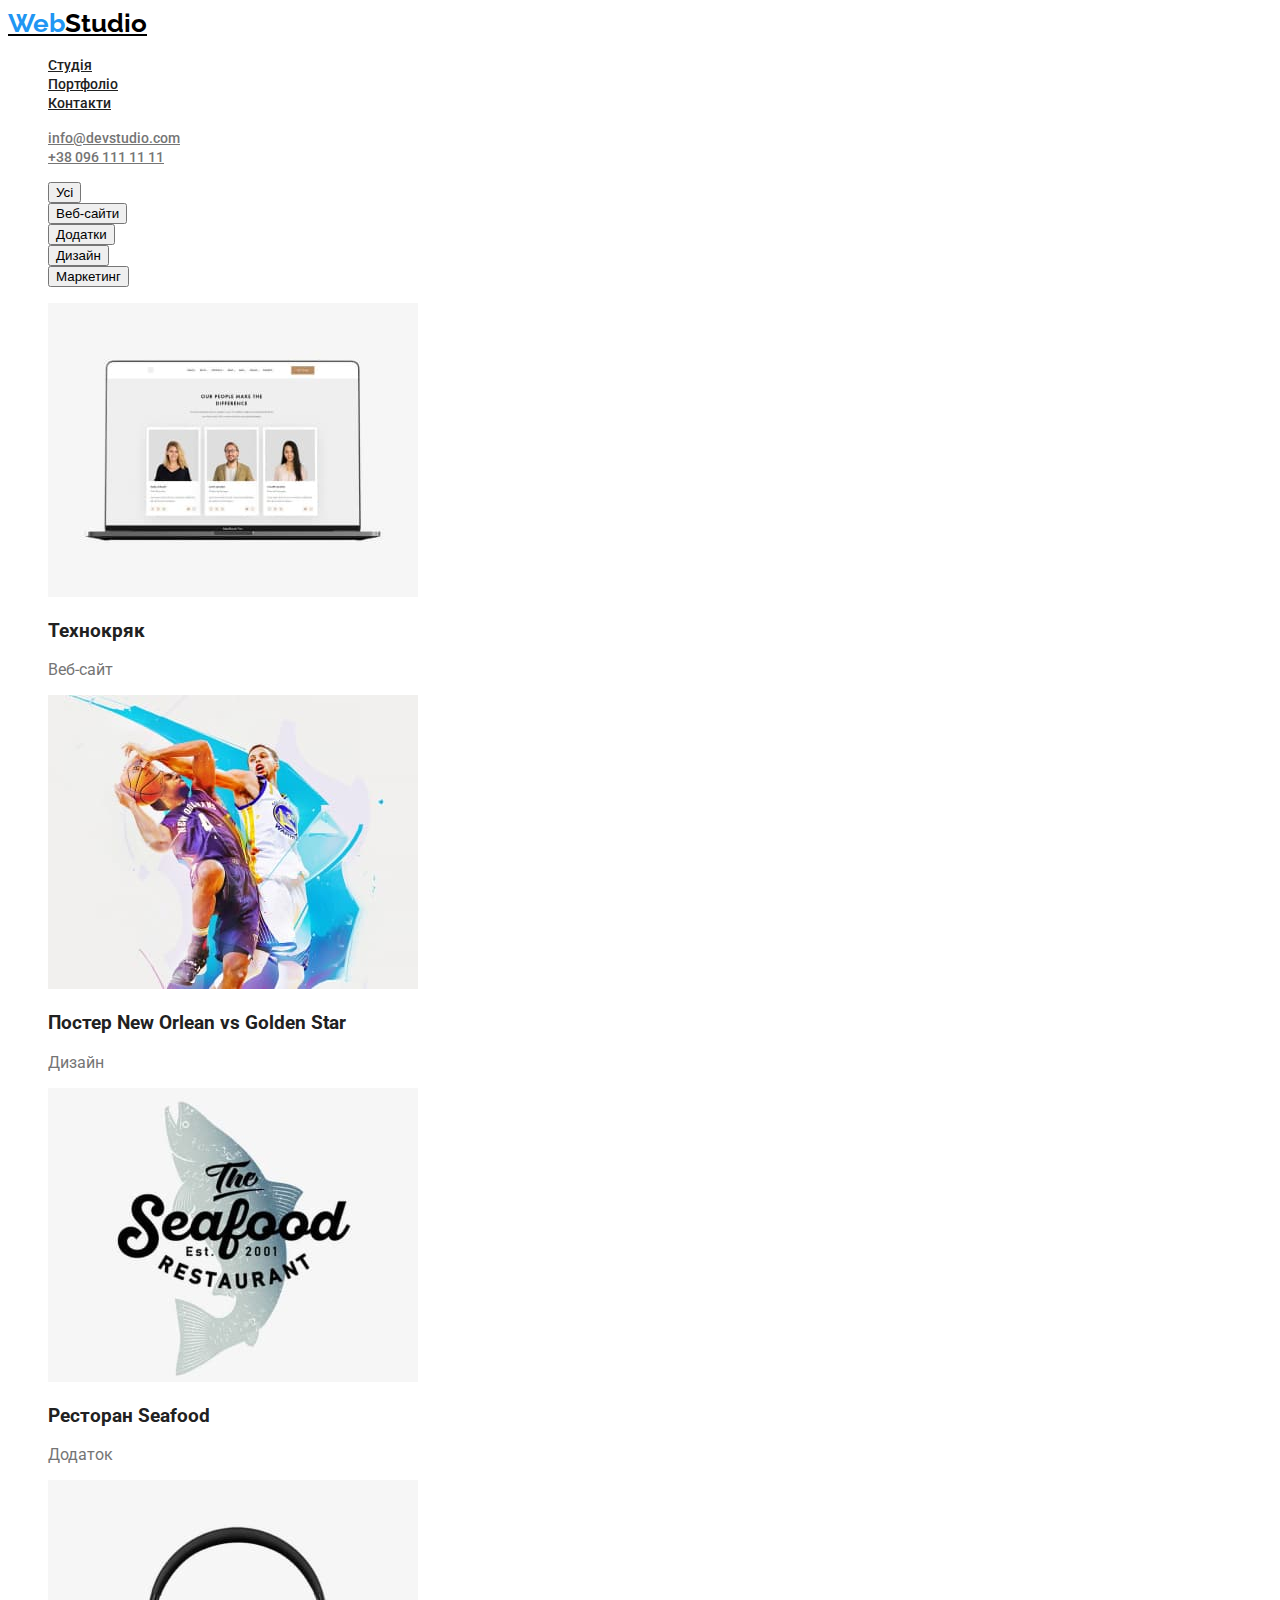
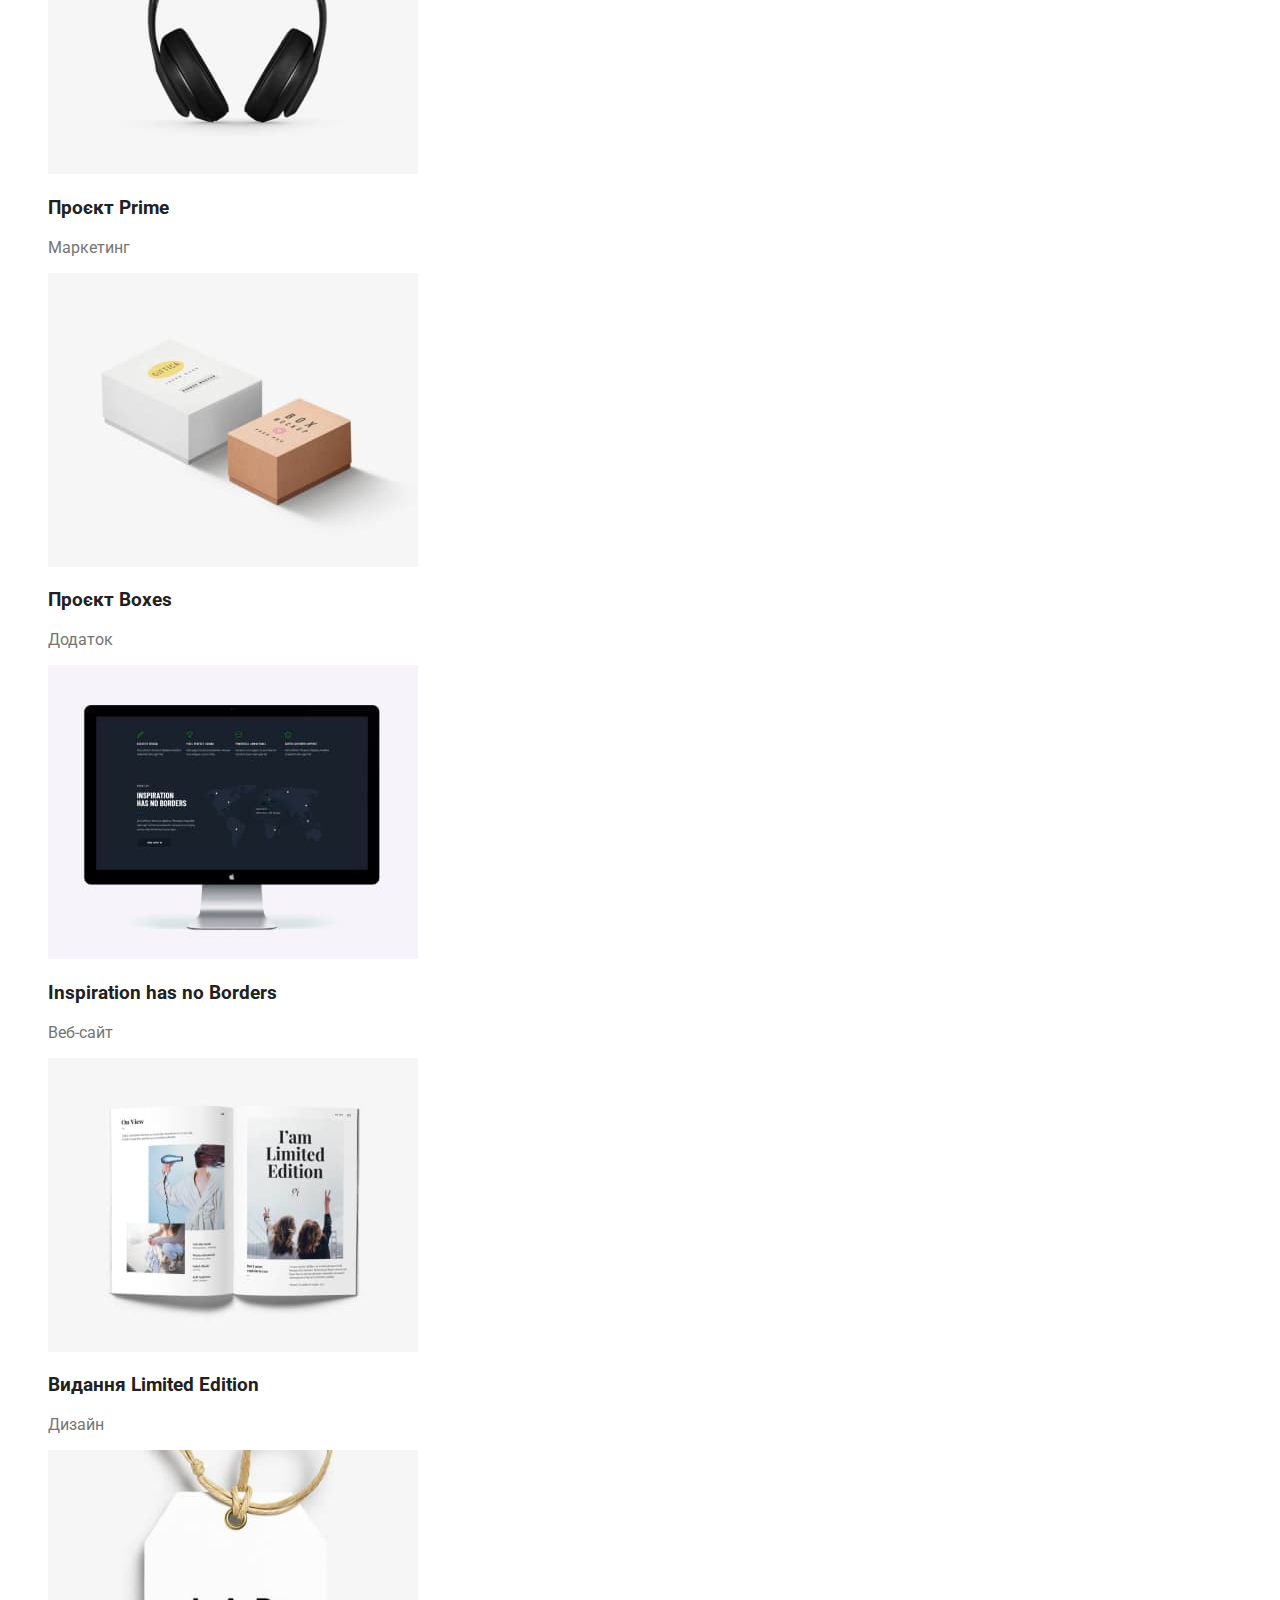
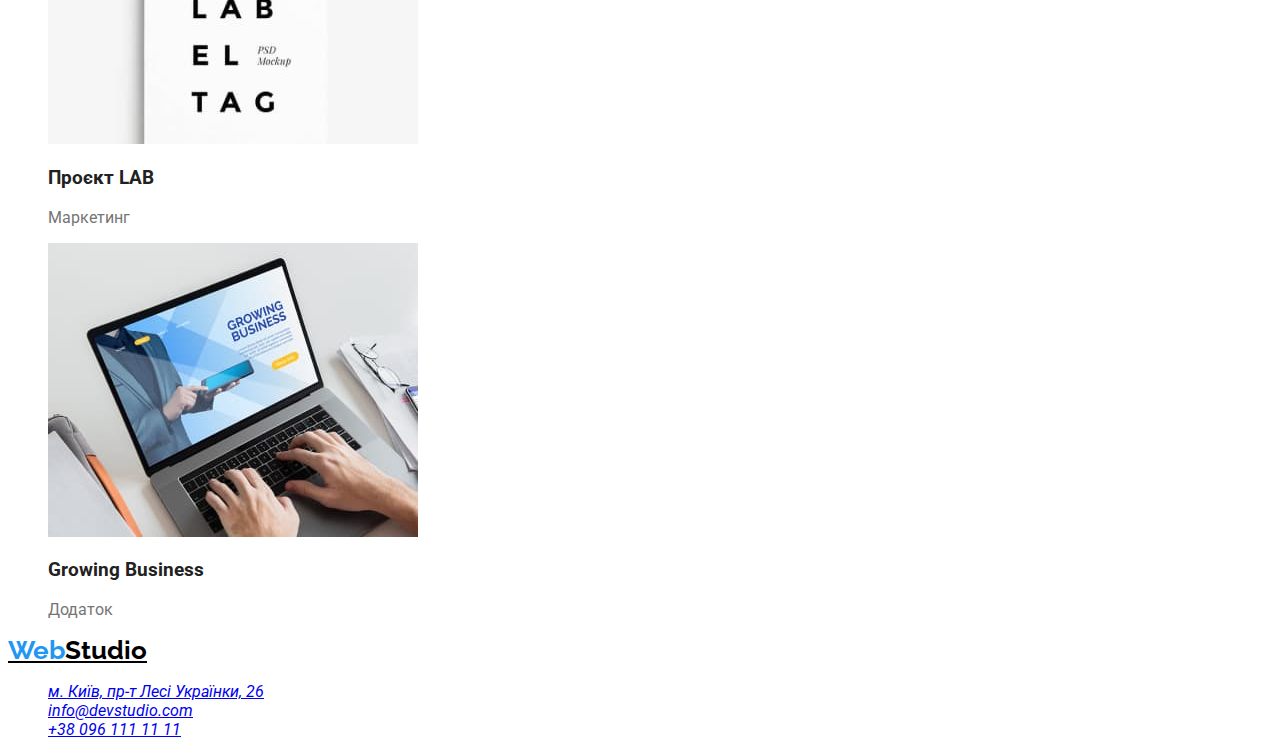
==== portfolio.html @ 48531bb1 "work" ====
<!DOCTYPE html>
<html lang="uk">
<head>
    <meta charset="UTF-8">
    <meta http-equiv="X-UA-Compatible" content="IE=edge">
    <meta name="viewport" content="width=device-width, initial-scale=1.0">
    <title>Портфоліо</title>

    <link rel="preconnect" href="https://fonts.googleapis.com">
    <link rel="preconnect" href="https://fonts.gstatic.com" crossorigin>
    <link href="https://fonts.googleapis.com/css2?family=Raleway:wght@700&family=Roboto:wght@400;500;700;900&display=swap" rel="stylesheet">

    <link rel="stylesheet" href="./css/styles.css">
</head>
<body class="page">
    <header class="page-header">
        <nav>
            <a href="" class="logo"><span>Web</span>Studio</a>
            <ul class="site-nav">
                <li><a href="./index.html" class="link">Студія</a></li>
                <li><a href="./portfolio.html" class="link">Портфоліо</a></li>
                <li><a href="" class="link">Контакти</a></li>
            </ul>
        </nav>
        <ul class="contacts">
            <li><a href="mailto:info@devstudio.com" class="link">info@devstudio.com</a></li>
            <li><a href="tel:+380961111111" class="link">+38 096 111 11 11</a></li>
        </ul>
    </header>
    <main>
        <section>
            <ul>
                <li><button type="button">Усі</button></li>
                <li><button type="button">Веб-сайти</button></li>
                <li><button type="button">Додатки</button></li>
                <li><button type="button">Дизайн</button></li>
                <li><button type="button">Маркетинг</button></li>
            </ul>

            <ul>
                <li>
                    <img src="./images/img8.jpg" 
                    alt="ноутбук"
                    width="370"
                    height="294">
                    <h3>Технокряк</h3>
                    <p>Веб-сайт</p>
                </li>
                <li>
                    <img src="./images/img9.jpg" 
                    alt="гра в баскетбол"
                    width="370"
                    height="294">
                    <h3>Постер New Orlean vs Golden Star</h3>
                    <p>Дизайн</p>
                </li>
                <li>
                    <img src="./images/img10.jpg" 
                    lt="логотип ресторану - риба"
                    width="370"
                    height="294">
                    <h3>Ресторан Seafood</h3>
                    <p>Додаток</p>
                </li>
                <li>
                    <img src="./images/img11.jpg" 
                    alt="навушники"
                    width="370"
                    height="294">
                    <h3>Проєкт Prime</h3>
                    <p>Маркетинг</p>
                </li>
                <li>
                    <img src="./images/img12.jpg" 
                    alt="дві коробки"
                    width="370"
                    height="294">
                    <h3>Проєкт Boxes</h3>
                    <p>Додаток</p>
                </li>
                <li>
                    <img src="./images/img13.jpg" 
                    alt="монітор"
                    width="370"
                    height="294">
                    <h3>Inspiration has no Borders</h3>
                    <p>Веб-сайт</p>
                </li>
                <li>
                    <img src="./images/img14.jpg" 
                    alt="журнал"
                    width="370"
                    height="294">
                    <h3>Видання Limited Edition</h3>
                    <p>Дизайн</p>
                </li>
                <li>
                    <img src="./images/img15.jpg" 
                    alt="бірка"
                    width="370"
                    height="294">
                    <h3>Проєкт LAB</h3>
                    <p>Маркетинг</p>
                </li>
                <li>
                    <img src="./images/img16.jpg" 
                    alt="руки на клавіатурі ноутбука"
                    width="370"
                    height="294">
                    <h3>Growing Business</h3>
                    <p>Додаток</p>
                </li>
            </ul>
           
        </section>

    </main>

    <footer>
        <a href="./index.html" class="logo"><span>Web</span>Studio</a>
        <address>
            <ul>
                <li><a href="https://goo.gl/maps/CPtrU1FHBa2aNyZL9" target="_blank" rel="noopener noreferrer nofollow">м. Київ, пр-т Лесі Українки, 26</a></li>
                <li><a href="mailto:info@devstudio.com">info@devstudio.com</a></li>
                <li><a href="tel:+380961111111">+38 096 111 11 11</a></li>
            </ul>
        </address>
    </footer>
    
</body>
</html>
---- css/styles.css ----
.page {
    background-color: #FFFFFF;
    color: #757575;
    font-family: 'Roboto';
    font-style: normal;
    font-weight: 400;
    

}

.page-header {
    

}

.logo {
    color: #000000;
    font-family: 'Raleway';
    font-style: normal;
    font-size: 26px;
    font-weight: 700;
    line-height: 31px;
    
}

span {
    color: #2196F3;
}

ul {
    list-style: none;
}

.site-nav .link {
    color: #212121;
    font-size: 14px;
    font-weight: 500;
    line-height: 16px;
}

.site-nav .link:hover, 
.site-nav .link:focus {
    color: #2196F3;
}

.contacts .link {
    color: #757575;
    font-size: 14px;
    font-weight: 500;
    line-height: 16px;
}

.contacts .link:hover,
.contacts .link:focus {
    color: #2196F3;
}

.hero {
    background: #2F303A;
}

.hero-title {
    color: #FFFFFF;
    font-weight: 900;
    font-size: 44px;
    line-height: 60px;
    text-transform: uppercase;
}

.hero-button {
    background: #2196F3;
    color: #FFFFFF;
    font-weight: 700;
    font-size: 16px;
    line-height: 30px;
    cursor: pointer;
}

h2, h3 {
    color: #212121;
}
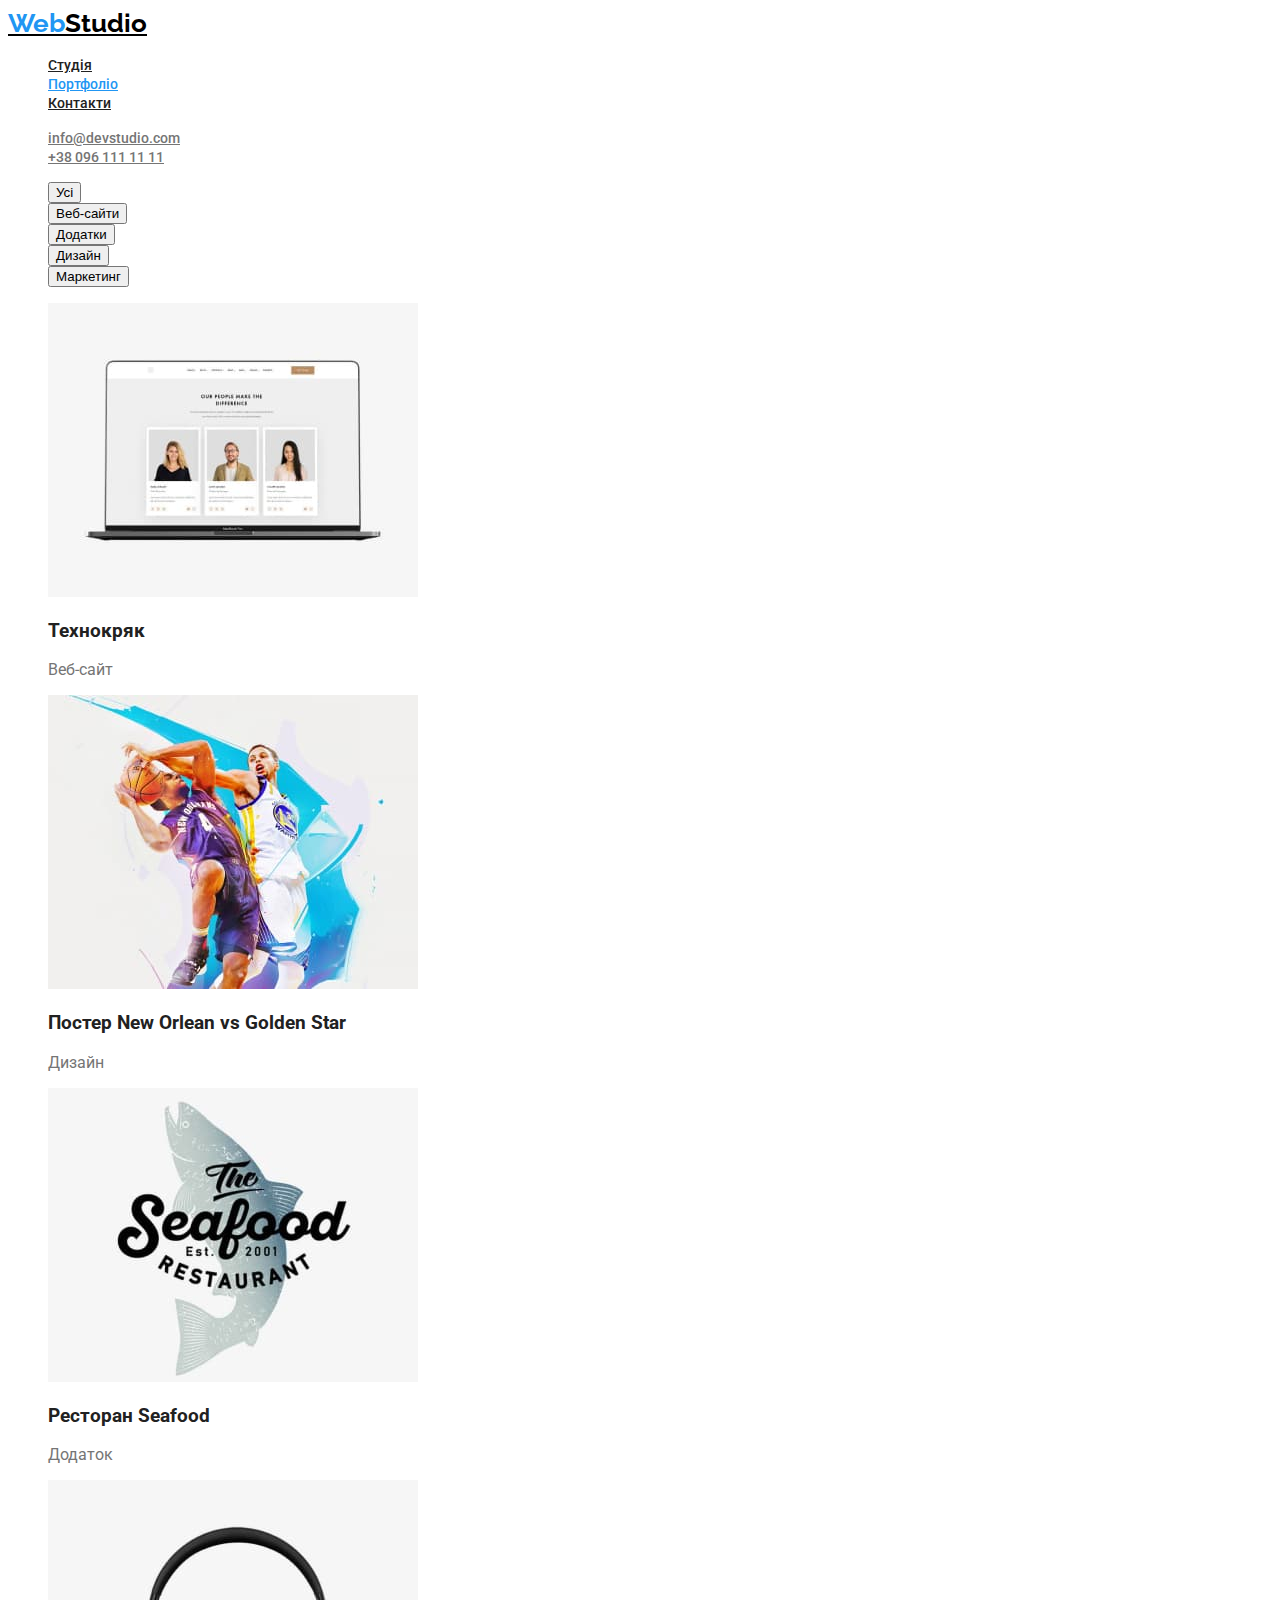
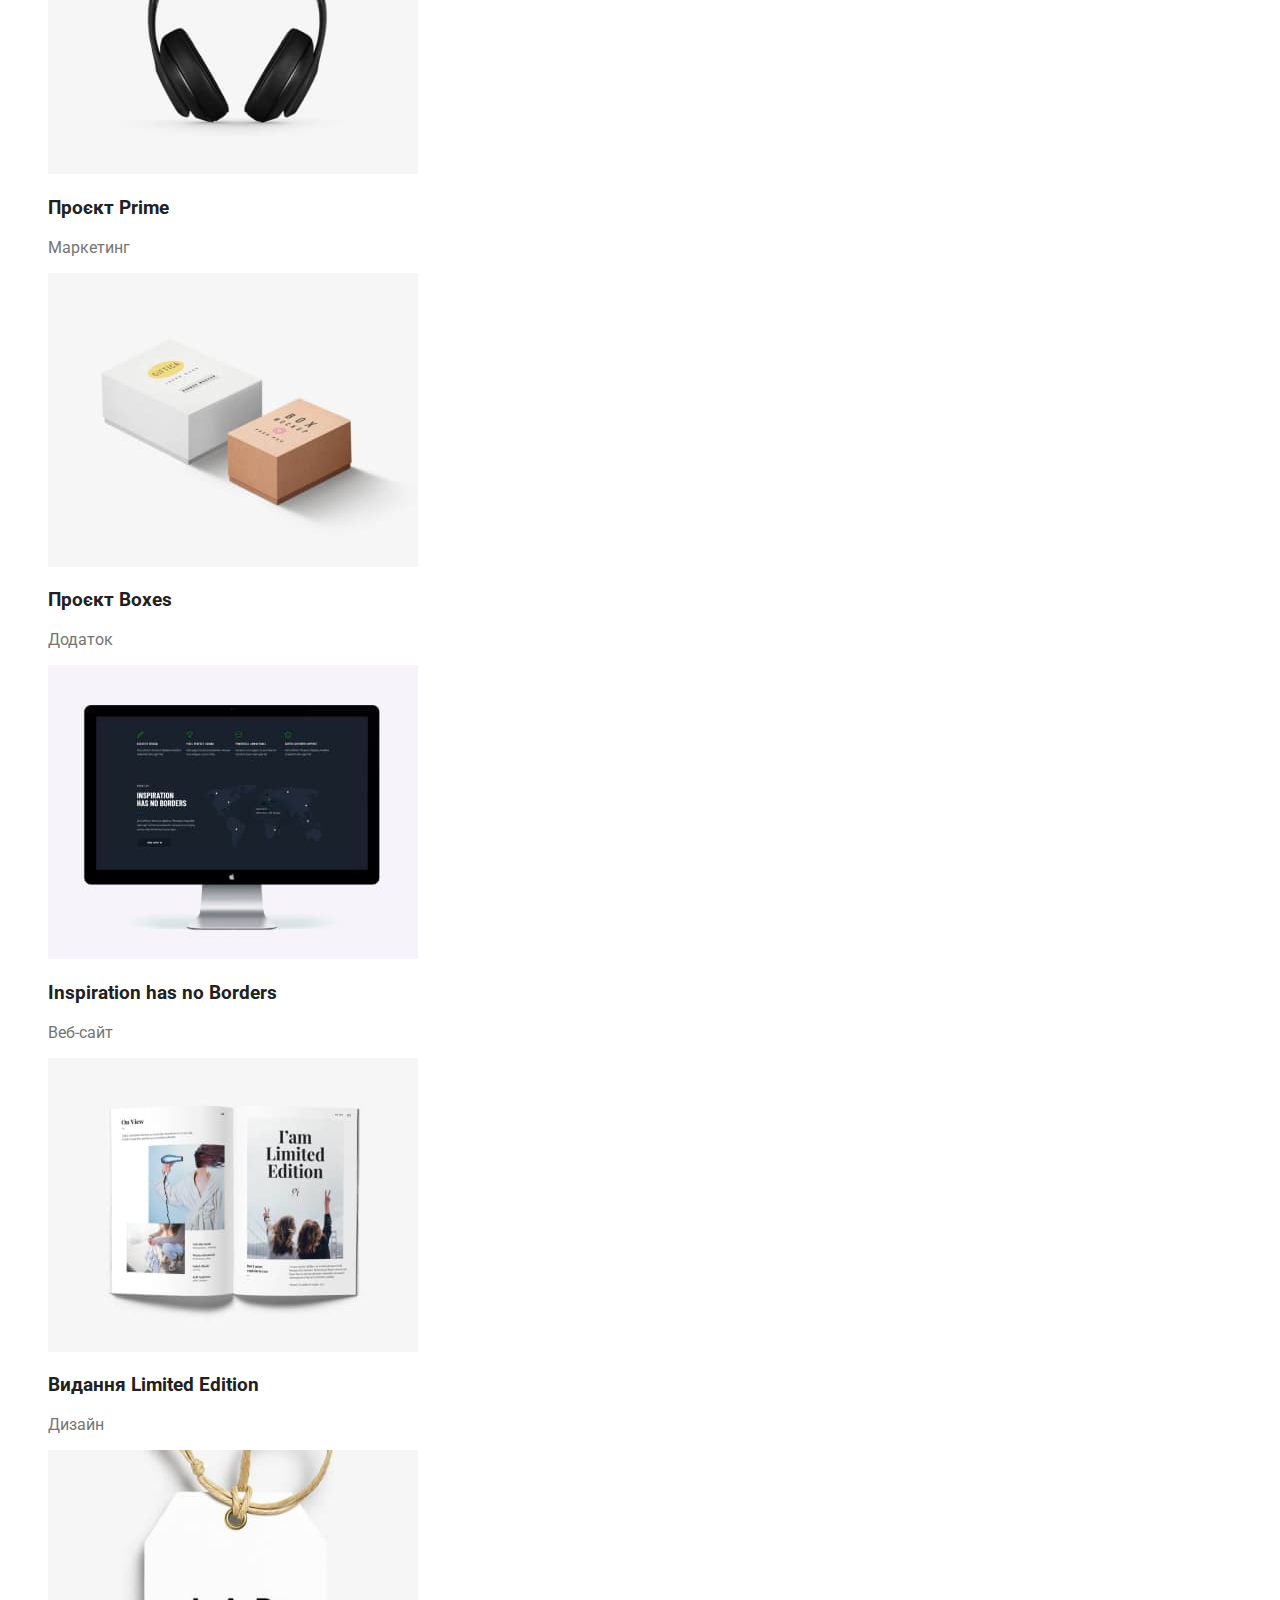
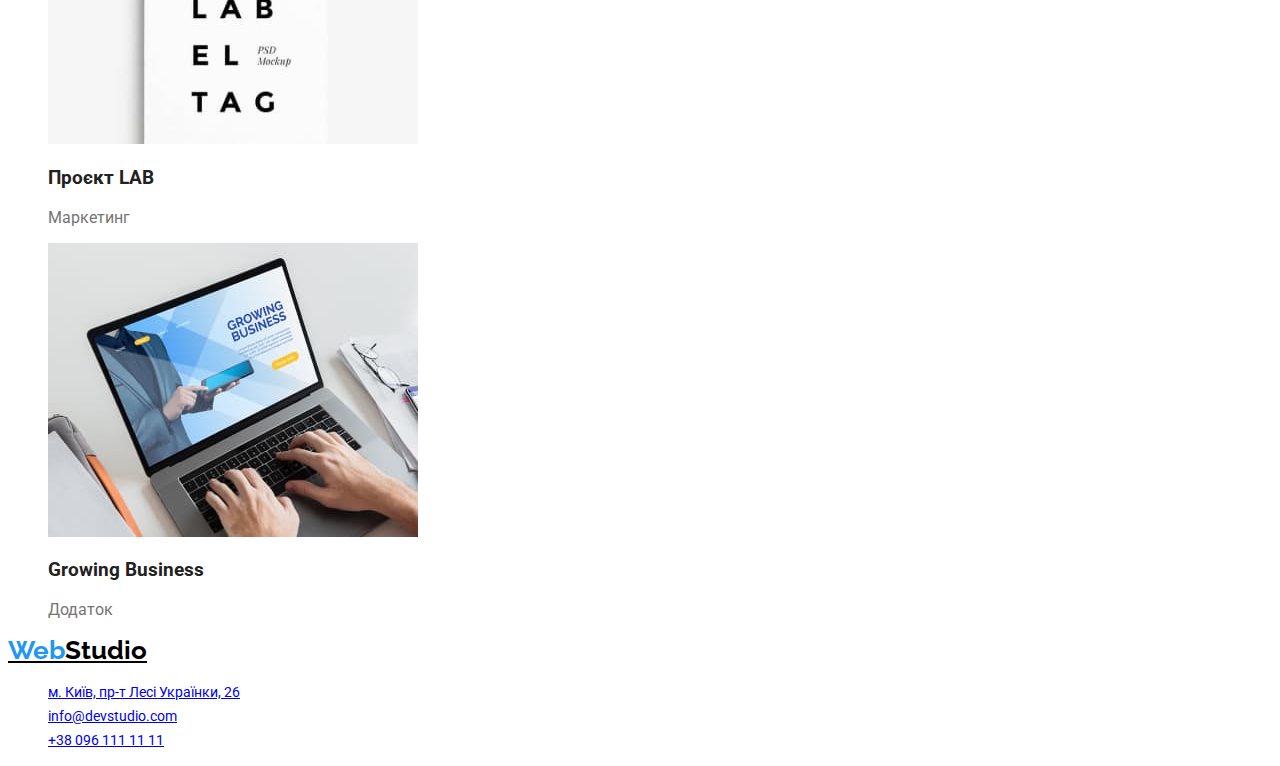
==== commit 34bfcbeb: "work" ====
--- a/portfolio.html
+++ b/portfolio.html
@@ -18,7 +18,7 @@
             <a href="" class="logo"><span>Web</span>Studio</a>
             <ul class="site-nav">
                 <li><a href="./index.html" class="link">Студія</a></li>
-                <li><a href="./portfolio.html" class="link">Портфоліо</a></li>
+                <li><a href="./portfolio.html" class="link currrent">Портфоліо</a></li>
                 <li><a href="" class="link">Контакти</a></li>
             </ul>
         </nav>
--- a/css/styles.css
+++ b/css/styles.css
@@ -1,10 +1,10 @@
-.page {
+body {
     background-color: #FFFFFF;
     color: #757575;
     font-family: 'Roboto';
     font-style: normal;
     font-weight: 400;
-    
+
 
 }
 
@@ -43,6 +43,10 @@
     color: #2196F3;
 }
 
+.site-nav .link.currrent {
+    color: #2196F3;
+}
+
 .contacts .link {
     color: #757575;
     font-size: 14px;
@@ -76,7 +80,22 @@
     cursor: pointer;
 }
 
-h2, h3 {
+h2 {
     color: #212121;
+    font-weight: 700;
+    font-size: 36px;
+    line-height: 42px;
+
 }
 
+h3 {
+    color: #212121;   
+}
+address {
+    font-family: 'Roboto';
+    font-style: normal;
+    font-weight: 400;
+    font-size: 14px;
+    line-height: 24px;
+}
+
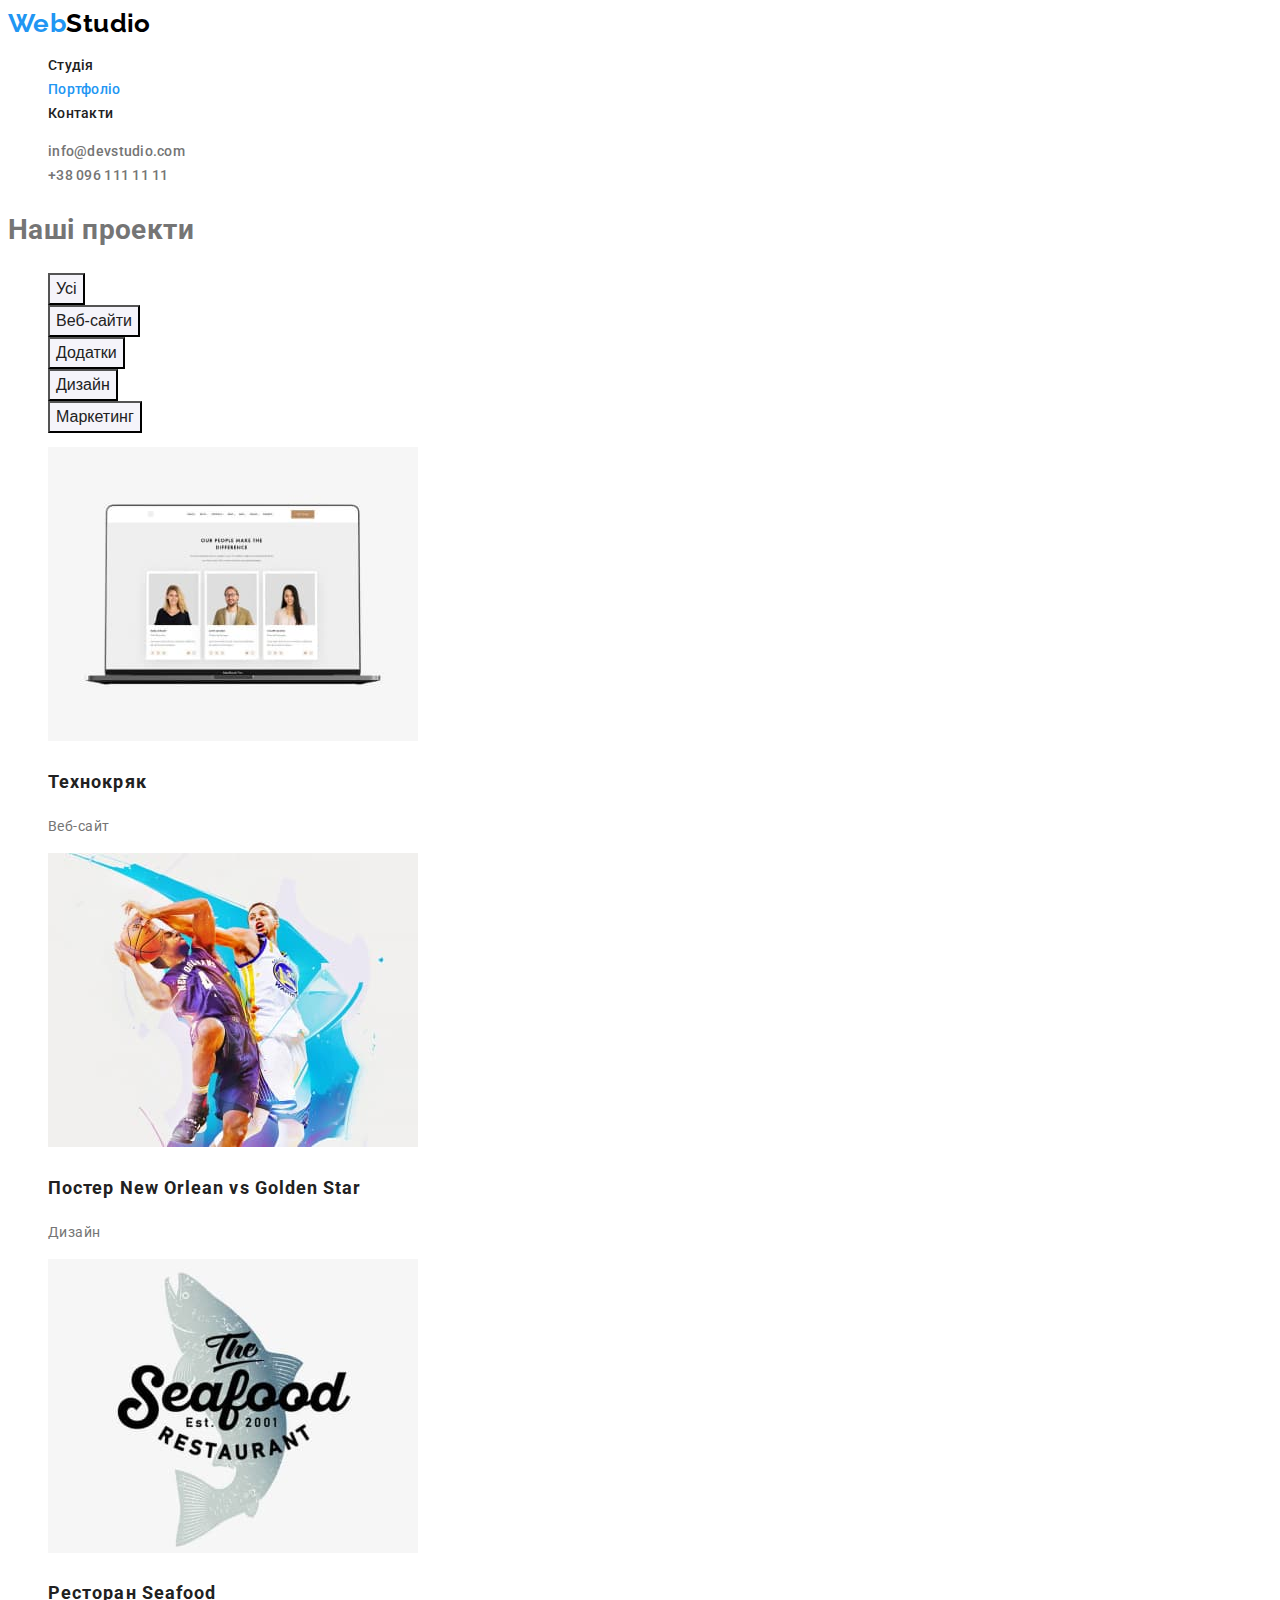
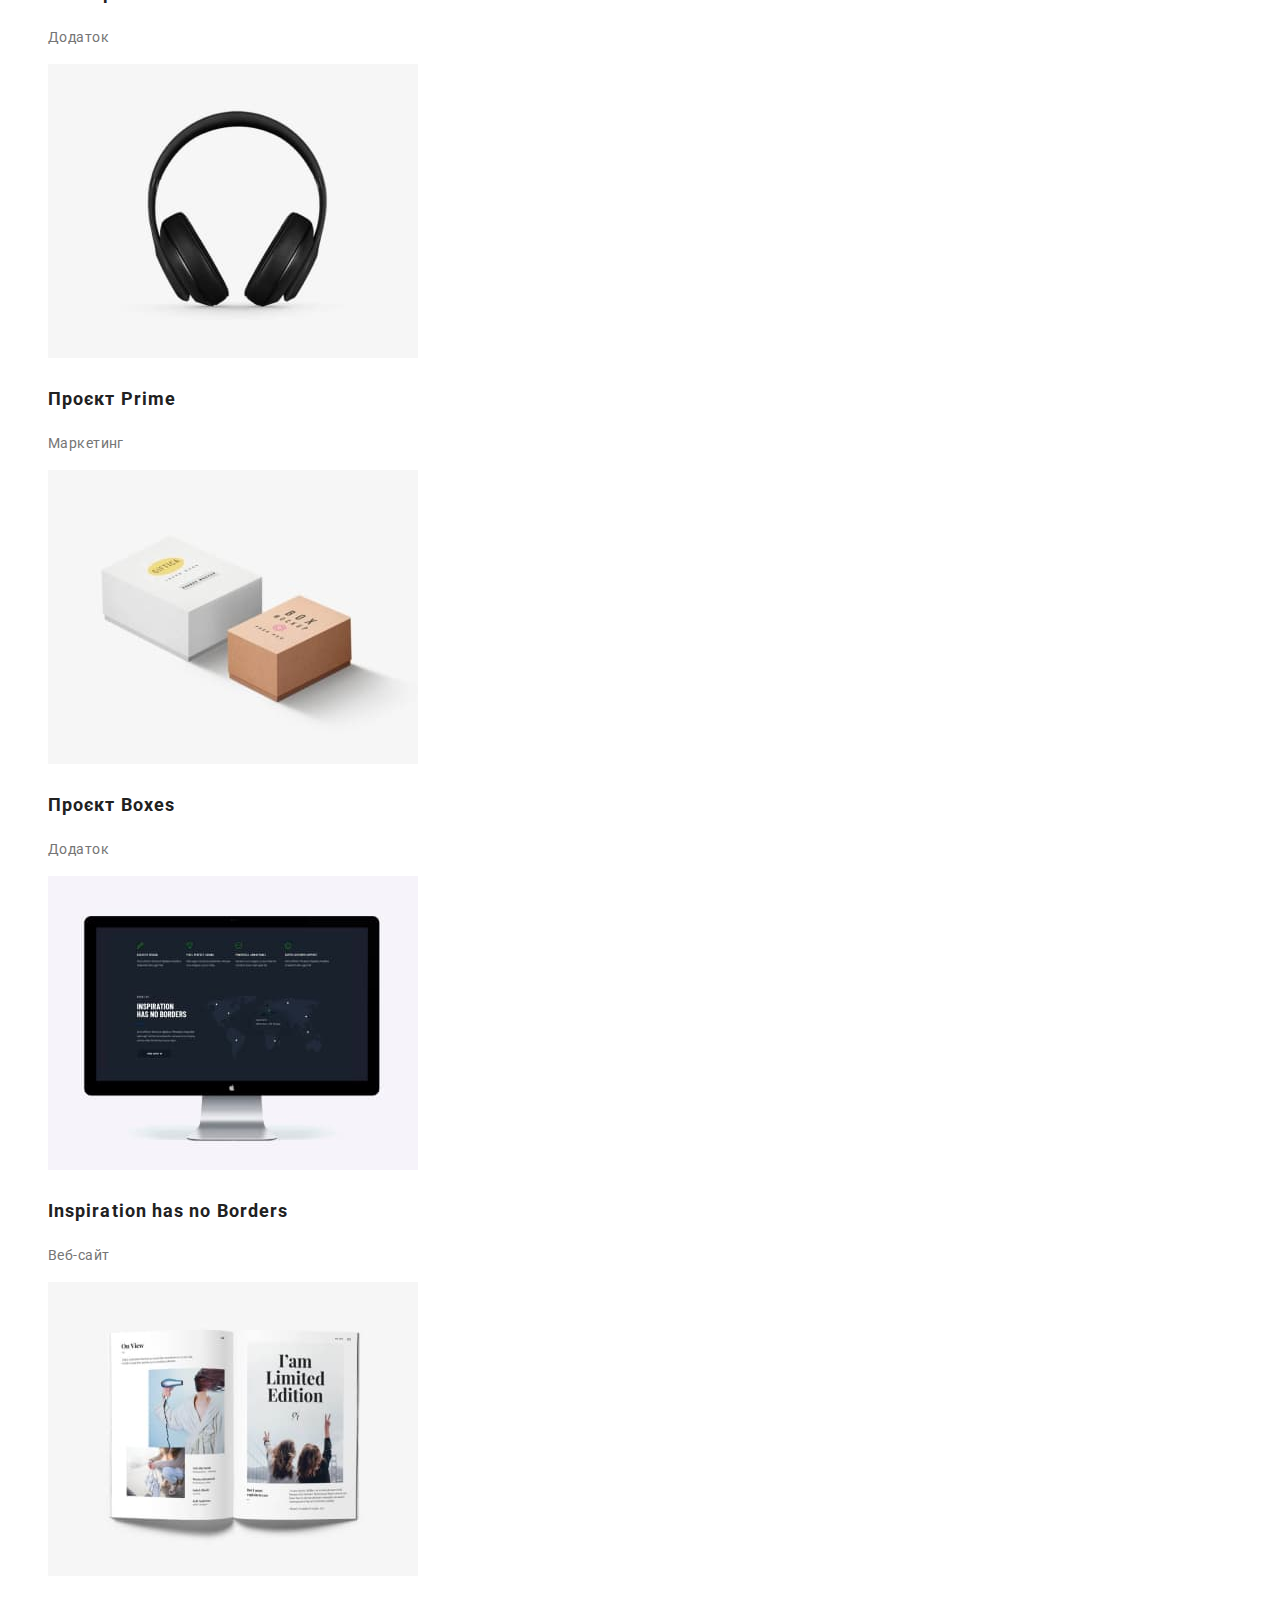
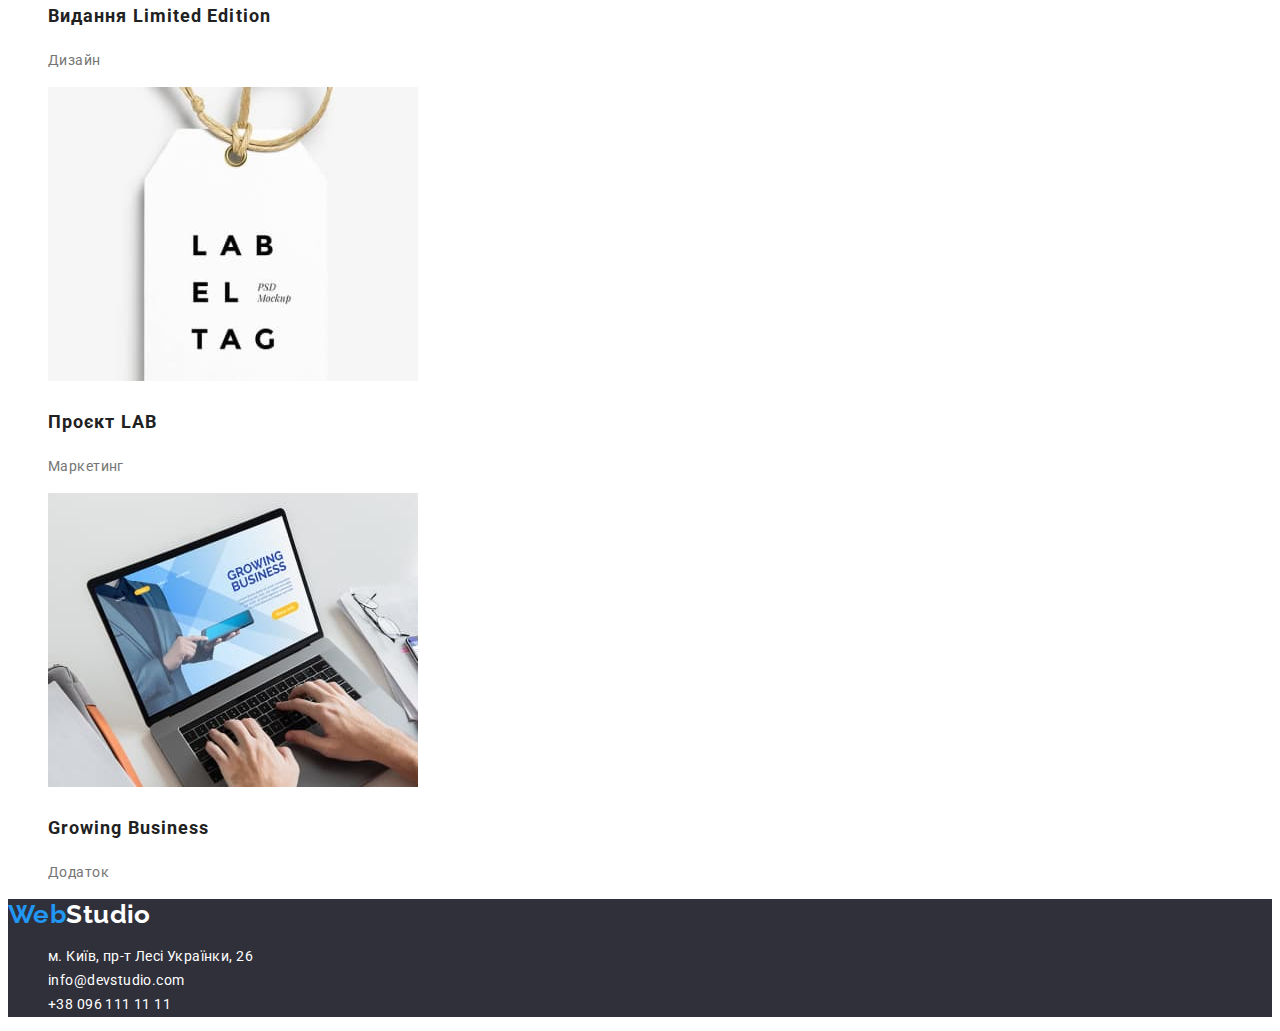
==== commit 3d5685a6: "new work" ====
--- a/portfolio.html
+++ b/portfolio.html
@@ -15,35 +15,37 @@
 <body class="page">
     <header class="page-header">
         <nav>
-            <a href="" class="logo"><span>Web</span>Studio</a>
-            <ul class="site-nav">
+            <a href="" class="logo"><span class="article">Web</span>Studio</a>
+            <ul class="site-nav list">
                 <li><a href="./index.html" class="link">Студія</a></li>
                 <li><a href="./portfolio.html" class="link currrent">Портфоліо</a></li>
                 <li><a href="" class="link">Контакти</a></li>
             </ul>
         </nav>
-        <ul class="contacts">
+        <ul class="contacts list">
             <li><a href="mailto:info@devstudio.com" class="link">info@devstudio.com</a></li>
             <li><a href="tel:+380961111111" class="link">+38 096 111 11 11</a></li>
         </ul>
     </header>
     <main>
         <section>
-            <ul>
-                <li><button type="button">Усі</button></li>
-                <li><button type="button">Веб-сайти</button></li>
-                <li><button type="button">Додатки</button></li>
-                <li><button type="button">Дизайн</button></li>
-                <li><button type="button">Маркетинг</button></li>
+            <!-- Тимчасовезначення тегу h1 -->
+            <h1 contenteditable="project-title">Наші проекти</h1>
+            <ul class="project-items list">
+                <li><button type="button" class="project-button">Усі</button></li>
+                <li><button type="button" class="project-button">Веб-сайти</button></li>
+                <li><button type="button" class="project-button">Додатки</button></li>
+                <li><button type="button" class="project-button">Дизайн</button></li>
+                <li><button type="button" class="project-button">Маркетинг</button></li>
             </ul>
 
-            <ul>
+            <ul class="project-items list">
                 <li>
                     <img src="./images/img8.jpg" 
                     alt="ноутбук"
                     width="370"
                     height="294">
-                    <h3>Технокряк</h3>
+                    <h2 class="project-subtitle">Технокряк</h2>
                     <p>Веб-сайт</p>
                 </li>
                 <li>
@@ -51,7 +53,7 @@
                     alt="гра в баскетбол"
                     width="370"
                     height="294">
-                    <h3>Постер New Orlean vs Golden Star</h3>
+                    <h2 class="project-subtitle">Постер New Orlean vs Golden Star</h2>
                     <p>Дизайн</p>
                 </li>
                 <li>
@@ -59,7 +61,7 @@
                     lt="логотип ресторану - риба"
                     width="370"
                     height="294">
-                    <h3>Ресторан Seafood</h3>
+                    <h2 class="project-subtitle">Ресторан Seafood</h2>
                     <p>Додаток</p>
                 </li>
                 <li>
@@ -67,7 +69,7 @@
                     alt="навушники"
                     width="370"
                     height="294">
-                    <h3>Проєкт Prime</h3>
+                    <h2 class="project-subtitle">Проєкт Prime</h2>
                     <p>Маркетинг</p>
                 </li>
                 <li>
@@ -75,7 +77,7 @@
                     alt="дві коробки"
                     width="370"
                     height="294">
-                    <h3>Проєкт Boxes</h3>
+                    <h2 class="project-subtitle">Проєкт Boxes</h2>
                     <p>Додаток</p>
                 </li>
                 <li>
@@ -83,7 +85,7 @@
                     alt="монітор"
                     width="370"
                     height="294">
-                    <h3>Inspiration has no Borders</h3>
+                    <h2 class="project-subtitle">Inspiration has no Borders</h2>
                     <p>Веб-сайт</p>
                 </li>
                 <li>
@@ -91,7 +93,7 @@
                     alt="журнал"
                     width="370"
                     height="294">
-                    <h3>Видання Limited Edition</h3>
+                    <h2 class="project-subtitle">Видання Limited Edition</h2>
                     <p>Дизайн</p>
                 </li>
                 <li>
@@ -99,7 +101,7 @@
                     alt="бірка"
                     width="370"
                     height="294">
-                    <h3>Проєкт LAB</h3>
+                    <h2 class="project-subtitle">Проєкт LAB</h2>
                     <p>Маркетинг</p>
                 </li>
                 <li>
@@ -107,7 +109,7 @@
                     alt="руки на клавіатурі ноутбука"
                     width="370"
                     height="294">
-                    <h3>Growing Business</h3>
+                    <h2 class="project-subtitle">Growing Business</h2>
                     <p>Додаток</p>
                 </li>
             </ul>
@@ -116,13 +118,13 @@
 
     </main>
 
-    <footer>
-        <a href="./index.html" class="logo"><span>Web</span>Studio</a>
-        <address>
-            <ul>
-                <li><a href="https://goo.gl/maps/CPtrU1FHBa2aNyZL9" target="_blank" rel="noopener noreferrer nofollow">м. Київ, пр-т Лесі Українки, 26</a></li>
-                <li><a href="mailto:info@devstudio.com">info@devstudio.com</a></li>
-                <li><a href="tel:+380961111111">+38 096 111 11 11</a></li>
+    <footer class="footer-page">
+        <a href="./index.html" class="logo-second"><span class="article">Web</span>Studio</a>
+        <address class="footer-address">
+            <ul class="footer-contacs list">
+                <li><a href="https://goo.gl/maps/CPtrU1FHBa2aNyZL9" target="_blank" rel="noopener noreferrer nofollow" class="link">м. Київ, пр-т Лесі Українки, 26</a></li>
+                <li><a href="mailto:info@devstudio.com" class="link">info@devstudio.com</a></li>
+                <li><a href="tel:+380961111111" class="link">+38 096 111 11 11</a></li>
             </ul>
         </address>
     </footer>
--- a/css/styles.css
+++ b/css/styles.css
@@ -4,38 +4,36 @@
     font-family: 'Roboto';
     font-style: normal;
     font-weight: 400;
-
-
+    font-size: 14px;
+    line-height: 1.71;
+    letter-spacing: 0.03em;
 }
 
-.page-header {
-    
-
+.list {
+    list-style: none;
 }
 
 .logo {
     color: #000000;
     font-family: 'Raleway';
     font-style: normal;
+    font-weight: 700;
     font-size: 26px;
-    font-weight: 700;
-    line-height: 31px;
-    
+    line-height: 1.2;
+    text-decoration: none;
 }
 
-span {
+.article {
     color: #2196F3;
-}
-
-ul {
-    list-style: none;
 }
 
 .site-nav .link {
     color: #212121;
+    font-weight: 500;
     font-size: 14px;
-    font-weight: 500;
-    line-height: 16px;
+    line-height: 1.14;
+    letter-spacing: 0.02em;
+    text-decoration: none;
 }
 
 .site-nav .link:hover, 
@@ -49,9 +47,11 @@
 
 .contacts .link {
     color: #757575;
+    font-weight: 500;
     font-size: 14px;
-    font-weight: 500;
-    line-height: 16px;
+    line-height: 1.14;
+    letter-spacing: 0.02em;
+    text-decoration: none;
 }
 
 .contacts .link:hover,
@@ -67,7 +67,9 @@
     color: #FFFFFF;
     font-weight: 900;
     font-size: 44px;
-    line-height: 60px;
+    line-height: 1.36;
+    text-align: center;
+    letter-spacing: 0.06em;
     text-transform: uppercase;
 }
 
@@ -76,26 +78,78 @@
     color: #FFFFFF;
     font-weight: 700;
     font-size: 16px;
-    line-height: 30px;
+    line-height: 1.875;
+    letter-spacing: 0.06em;
     cursor: pointer;
 }
 
-h2 {
+.advantages-subtitle {
+    color: #212121;
+    font-weight: 700;
+    font-size: 14px;
+    line-height: 1.14;
+    text-transform: uppercase;
+}
+
+.work-title, .team-title {
     color: #212121;
     font-weight: 700;
     font-size: 36px;
-    line-height: 42px;
-
+    line-height: 1.17;
+    text-align: center;
 }
 
-h3 {
-    color: #212121;   
+.team-subtitle {
+    color: #212121;
+    font-weight: 500;
+    font-size: 16px;
+    line-height: 1.19;
 }
-address {
+
+.footer-page {
+    background: #2F303A;
+}
+
+.logo-second {
+    color: #FFFFFF;
+    font-family: 'Raleway';
+    font-style: normal;
+    font-weight: 700;
+    font-size: 26px;
+    line-height: 1.2;
+    text-decoration: none;
+}
+
+.footer-contacs .link {
+    color: #FFFFFF;
     font-family: 'Roboto';
     font-style: normal;
     font-weight: 400;
     font-size: 14px;
-    line-height: 24px;
+    line-height: 1.71;
+    letter-spacing: 0.03em;
+    text-decoration: none;
 }
 
+.project-button {
+    background: #F5F4FA;
+    color: #212121;
+    font-weight: 500;
+    font-size: 16px;
+    line-height: 1.625;
+    cursor: pointer;
+}
+
+.project-items .project-button:hover, 
+.project-items .project-button:focus {
+    background: #2196F3;
+    color: #FFFFFF;
+}
+
+.project-subtitle {
+    color: #212121;
+    font-weight: 700;
+    font-size: 18px;
+    line-height: 2.0;
+    letter-spacing: 0.06em;
+}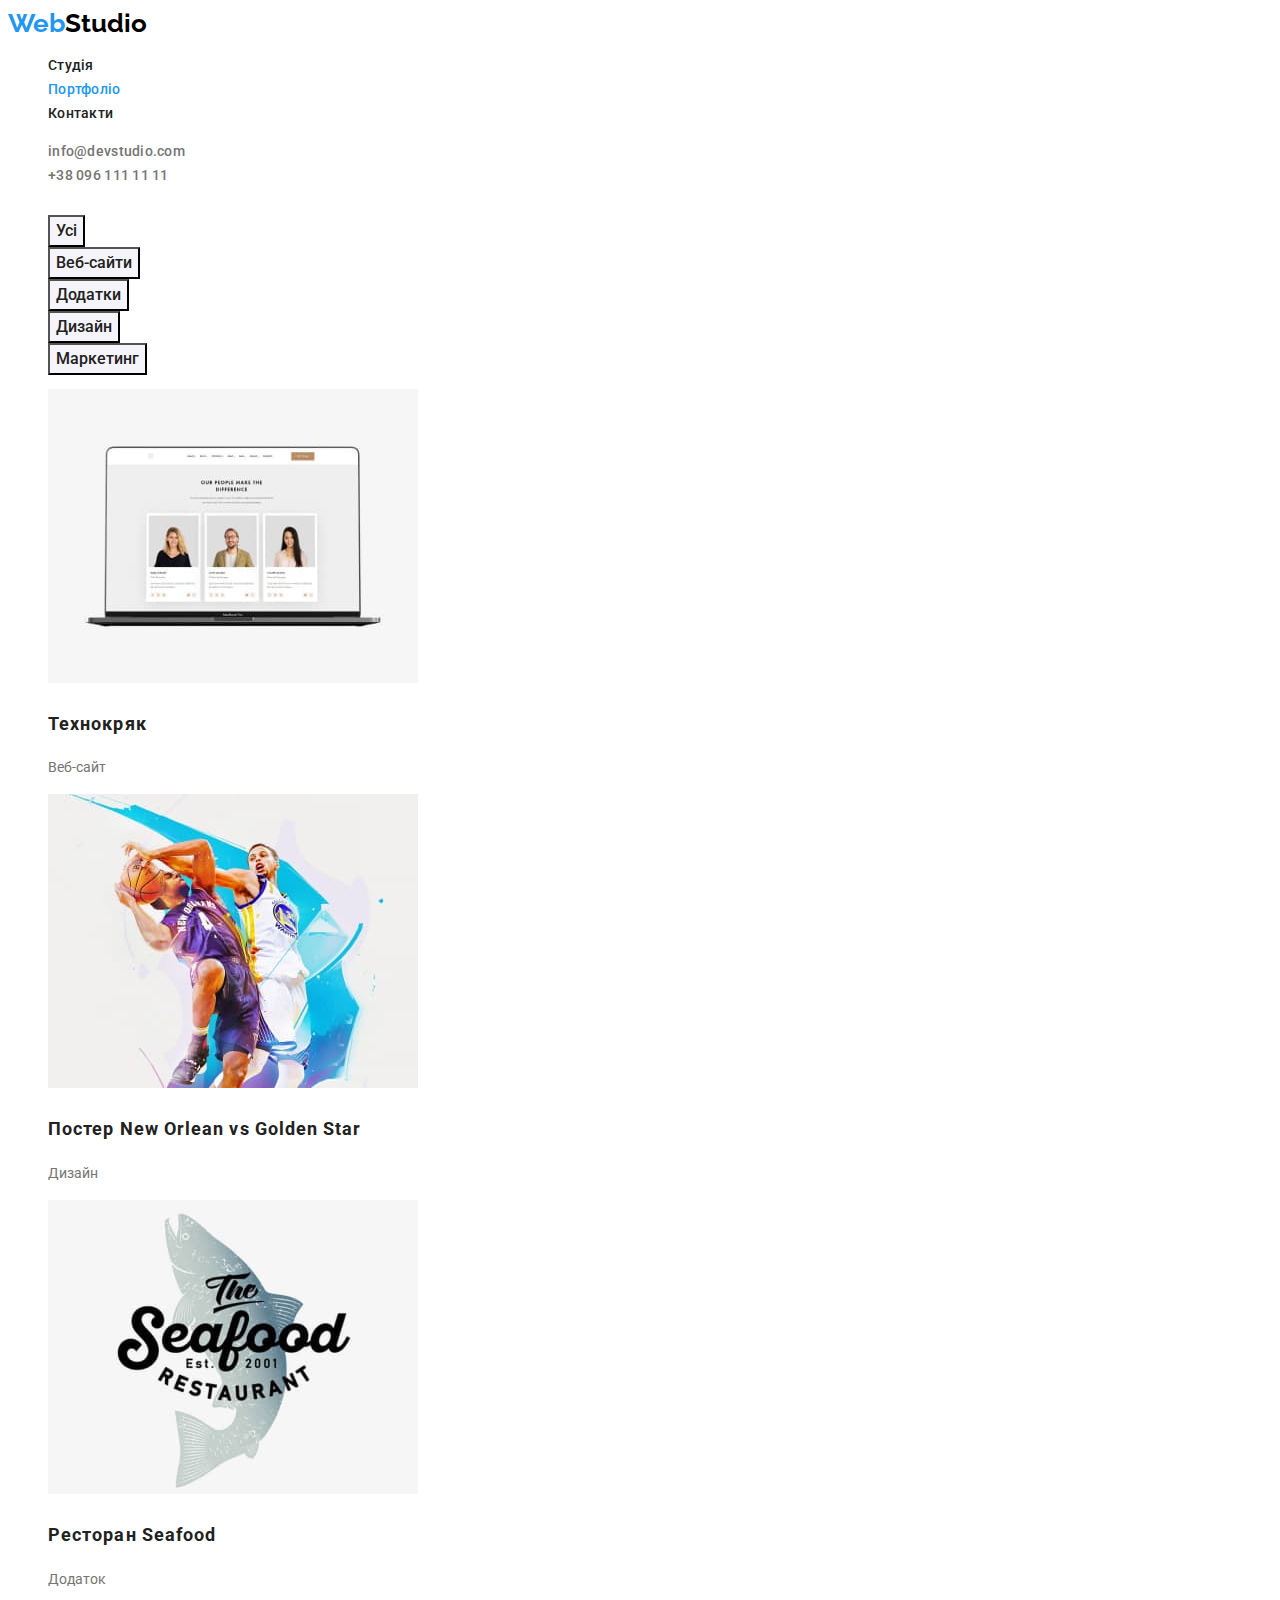
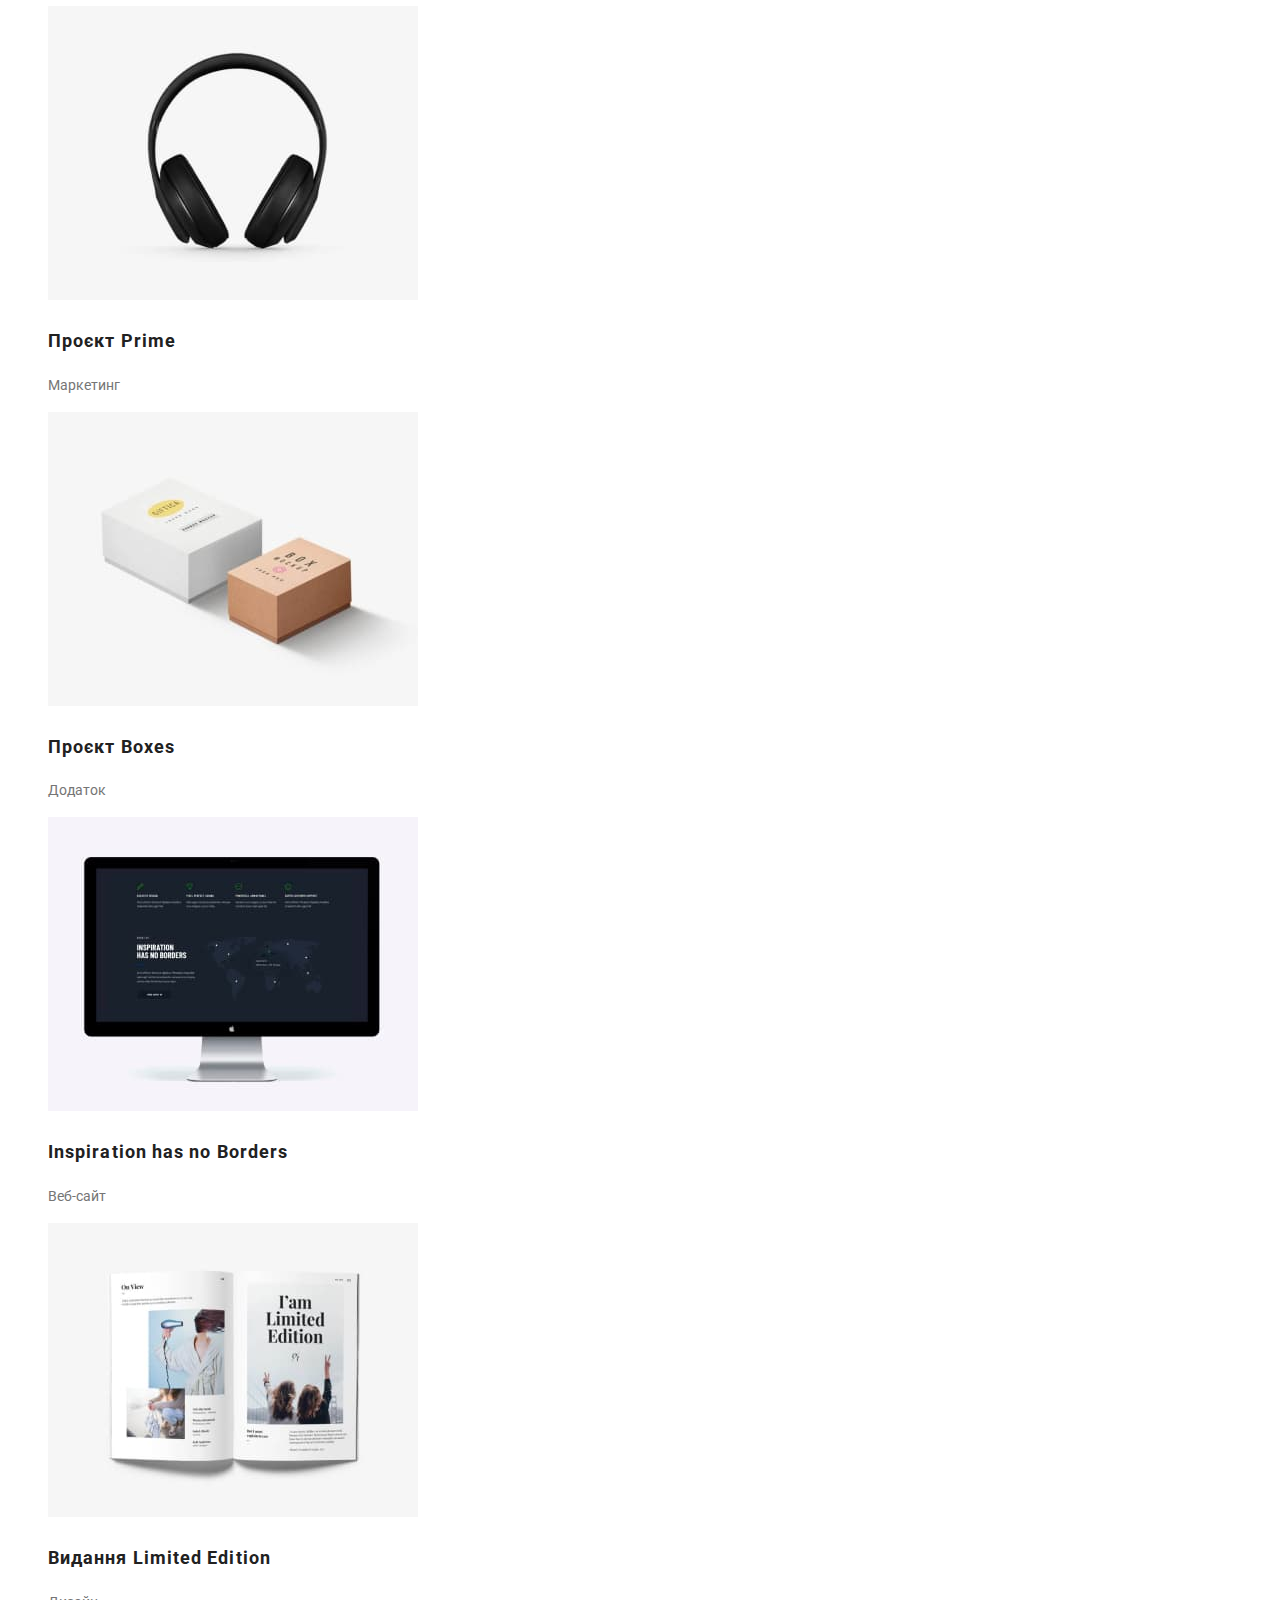
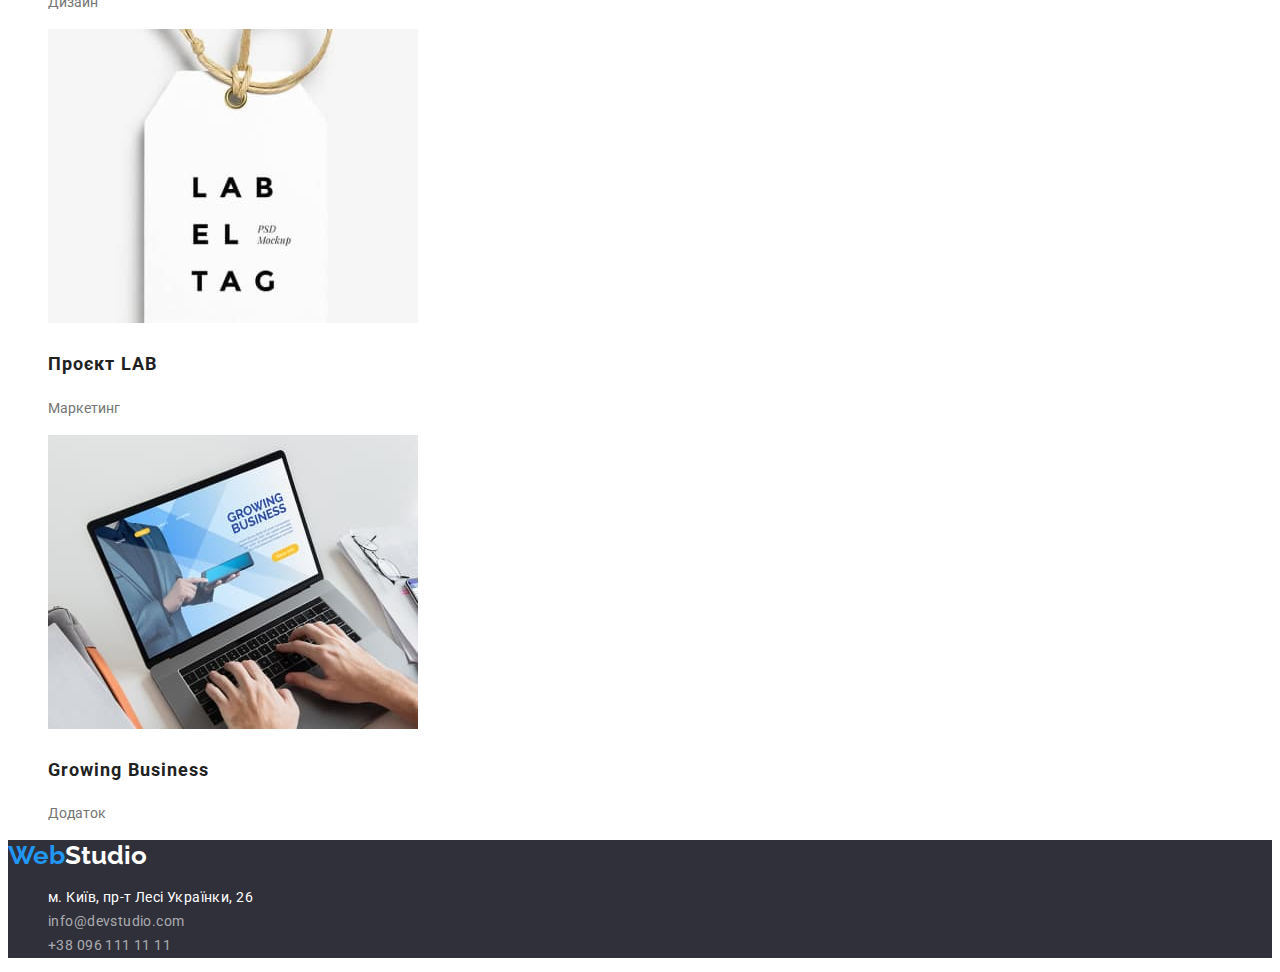
==== commit 0e351e74: "new work" ====
--- a/portfolio.html
+++ b/portfolio.html
@@ -30,7 +30,7 @@
     <main>
         <section>
             <!-- Тимчасовезначення тегу h1 -->
-            <h1 contenteditable="project-title">Наші проекти</h1>
+            <h1 class="visually-hidden">Наші проекти</h1>
             <ul class="project-items list">
                 <li><button type="button" class="project-button">Усі</button></li>
                 <li><button type="button" class="project-button">Веб-сайти</button></li>
@@ -58,7 +58,7 @@
                 </li>
                 <li>
                     <img src="./images/img10.jpg" 
-                    lt="логотип ресторану - риба"
+                    alt="логотип ресторану риба"
                     width="370"
                     height="294">
                     <h2 class="project-subtitle">Ресторан Seafood</h2>
@@ -122,7 +122,7 @@
         <a href="./index.html" class="logo-second"><span class="article">Web</span>Studio</a>
         <address class="footer-address">
             <ul class="footer-contacs list">
-                <li><a href="https://goo.gl/maps/CPtrU1FHBa2aNyZL9" target="_blank" rel="noopener noreferrer nofollow" class="link">м. Київ, пр-т Лесі Українки, 26</a></li>
+                <li><a href="https://goo.gl/maps/CPtrU1FHBa2aNyZL9" target="_blank" rel="noopener noreferrer nofollow" class="links">м. Київ, пр-т Лесі Українки, 26</a></li>
                 <li><a href="mailto:info@devstudio.com" class="link">info@devstudio.com</a></li>
                 <li><a href="tel:+380961111111" class="link">+38 096 111 11 11</a></li>
             </ul>
--- a/css/styles.css
+++ b/css/styles.css
@@ -1,12 +1,23 @@
+:root {
+    --main-light-color: #FFFFFF;
+    --main-font-color: #757575;
+    --second-font-color: #212121;
+    --accent-color: #2196F3;
+    --second-accent-color: #188CE8;
+    --logo-color: #000000;
+    --border-bgr-color: #2F303A;
+    --team-bgr-color: #F5F4FA;
+    --footer-contacs-color: rgba(255, 255, 255, 0.6);
+
+}
+
 body {
-    background-color: #FFFFFF;
-    color: #757575;
-    font-family: 'Roboto';
-    font-style: normal;
-    font-weight: 400;
+    background-color: var(--main-light-color);
+    color: var(--main-font-color);
+    font-family: 'Roboto', sans-serif;
     font-size: 14px;
     line-height: 1.71;
-    letter-spacing: 0.03em;
+    
 }
 
 .list {
@@ -14,8 +25,8 @@
 }
 
 .logo {
-    color: #000000;
-    font-family: 'Raleway';
+    color: var(--logo-color);
+    font-family: 'Raleway', sans-serif;
     font-style: normal;
     font-weight: 700;
     font-size: 26px;
@@ -24,11 +35,11 @@
 }
 
 .article {
-    color: #2196F3;
+    color: var(--accent-color);
 }
 
 .site-nav .link {
-    color: #212121;
+    color: var(--second-font-color);
     font-weight: 500;
     font-size: 14px;
     line-height: 1.14;
@@ -38,15 +49,15 @@
 
 .site-nav .link:hover, 
 .site-nav .link:focus {
-    color: #2196F3;
+    color: var(--accent-color);
 }
 
 .site-nav .link.currrent {
-    color: #2196F3;
+    color: var(--accent-color);
 }
 
 .contacts .link {
-    color: #757575;
+    color: var(--main-font-color);
     font-weight: 500;
     font-size: 14px;
     line-height: 1.14;
@@ -56,15 +67,15 @@
 
 .contacts .link:hover,
 .contacts .link:focus {
-    color: #2196F3;
+    color: var(--accent-color);
 }
 
 .hero {
-    background: #2F303A;
+    background: var(--border-bgr-color);
 }
 
 .hero-title {
-    color: #FFFFFF;
+    color: var(--main-light-color);
     font-weight: 900;
     font-size: 44px;
     line-height: 1.36;
@@ -74,8 +85,8 @@
 }
 
 .hero-button {
-    background: #2196F3;
-    color: #FFFFFF;
+    background: var(--accent-color);
+    color: var(--main-light-color);
     font-weight: 700;
     font-size: 16px;
     line-height: 1.875;
@@ -83,8 +94,14 @@
     cursor: pointer;
 }
 
+.hero-button:hover,
+.hero-button:focus {
+    background: var(--second-accent-color);
+}
+
+
 .advantages-subtitle {
-    color: #212121;
+    color: var(--second-font-color);
     font-weight: 700;
     font-size: 14px;
     line-height: 1.14;
@@ -92,26 +109,34 @@
 }
 
 .work-title, .team-title {
-    color: #212121;
+    color: var(--second-font-color);
     font-weight: 700;
     font-size: 36px;
     line-height: 1.17;
     text-align: center;
 }
 
+.team {
+    background: var(--team-bgr-color);
+}
+
 .team-subtitle {
-    color: #212121;
+    color: var(--second-font-color);
     font-weight: 500;
     font-size: 16px;
     line-height: 1.19;
 }
 
+.team-aside {
+    background: var(--main-light-color);
+}
+
 .footer-page {
-    background: #2F303A;
+    background: var(--border-bgr-color);
 }
 
 .logo-second {
-    color: #FFFFFF;
+    color: var(--main-light-color);
     font-family: 'Raleway';
     font-style: normal;
     font-weight: 700;
@@ -121,7 +146,7 @@
 }
 
 .footer-contacs .link {
-    color: #FFFFFF;
+    color: var(--footer-contacs-color);
     font-family: 'Roboto';
     font-style: normal;
     font-weight: 400;
@@ -131,9 +156,30 @@
     text-decoration: none;
 }
 
+.footer-contacs .link:hover,
+.footer-contacs .link:focus {
+    color: var(--accent-color);
+}
+
+
+.footer-contacs .links {
+    color: var(--main-light-color);
+    font-family: 'Roboto';
+    font-style: normal;
+    font-weight: 400;
+    font-size: 14px;
+    line-height: 1.71;
+    letter-spacing: 0.03em;
+    text-decoration: none;
+
+
+}
+
 .project-button {
-    background: #F5F4FA;
-    color: #212121;
+    font-family: 'Roboto';
+    font-style: normal;
+    background: var(--team-bgr-color);
+    color: var(--second-font-color);
     font-weight: 500;
     font-size: 16px;
     line-height: 1.625;
@@ -142,14 +188,26 @@
 
 .project-items .project-button:hover, 
 .project-items .project-button:focus {
-    background: #2196F3;
-    color: #FFFFFF;
+    background: var(--accent-color);
+    color: var(--main-light-color);
 }
 
 .project-subtitle {
-    color: #212121;
+    color: var(--second-font-color);
     font-weight: 700;
     font-size: 18px;
     line-height: 2.0;
     letter-spacing: 0.06em;
+}
+
+.visually-hidden {
+    white-space: nowrap;
+    width: 1px;
+    height: 1px;
+    overflow: hidden;
+    border: 0;
+    padding: 0;
+    clip: rect(0 0 0 0);
+    clip-path: inset(50%);
+    margin: -1px;
 }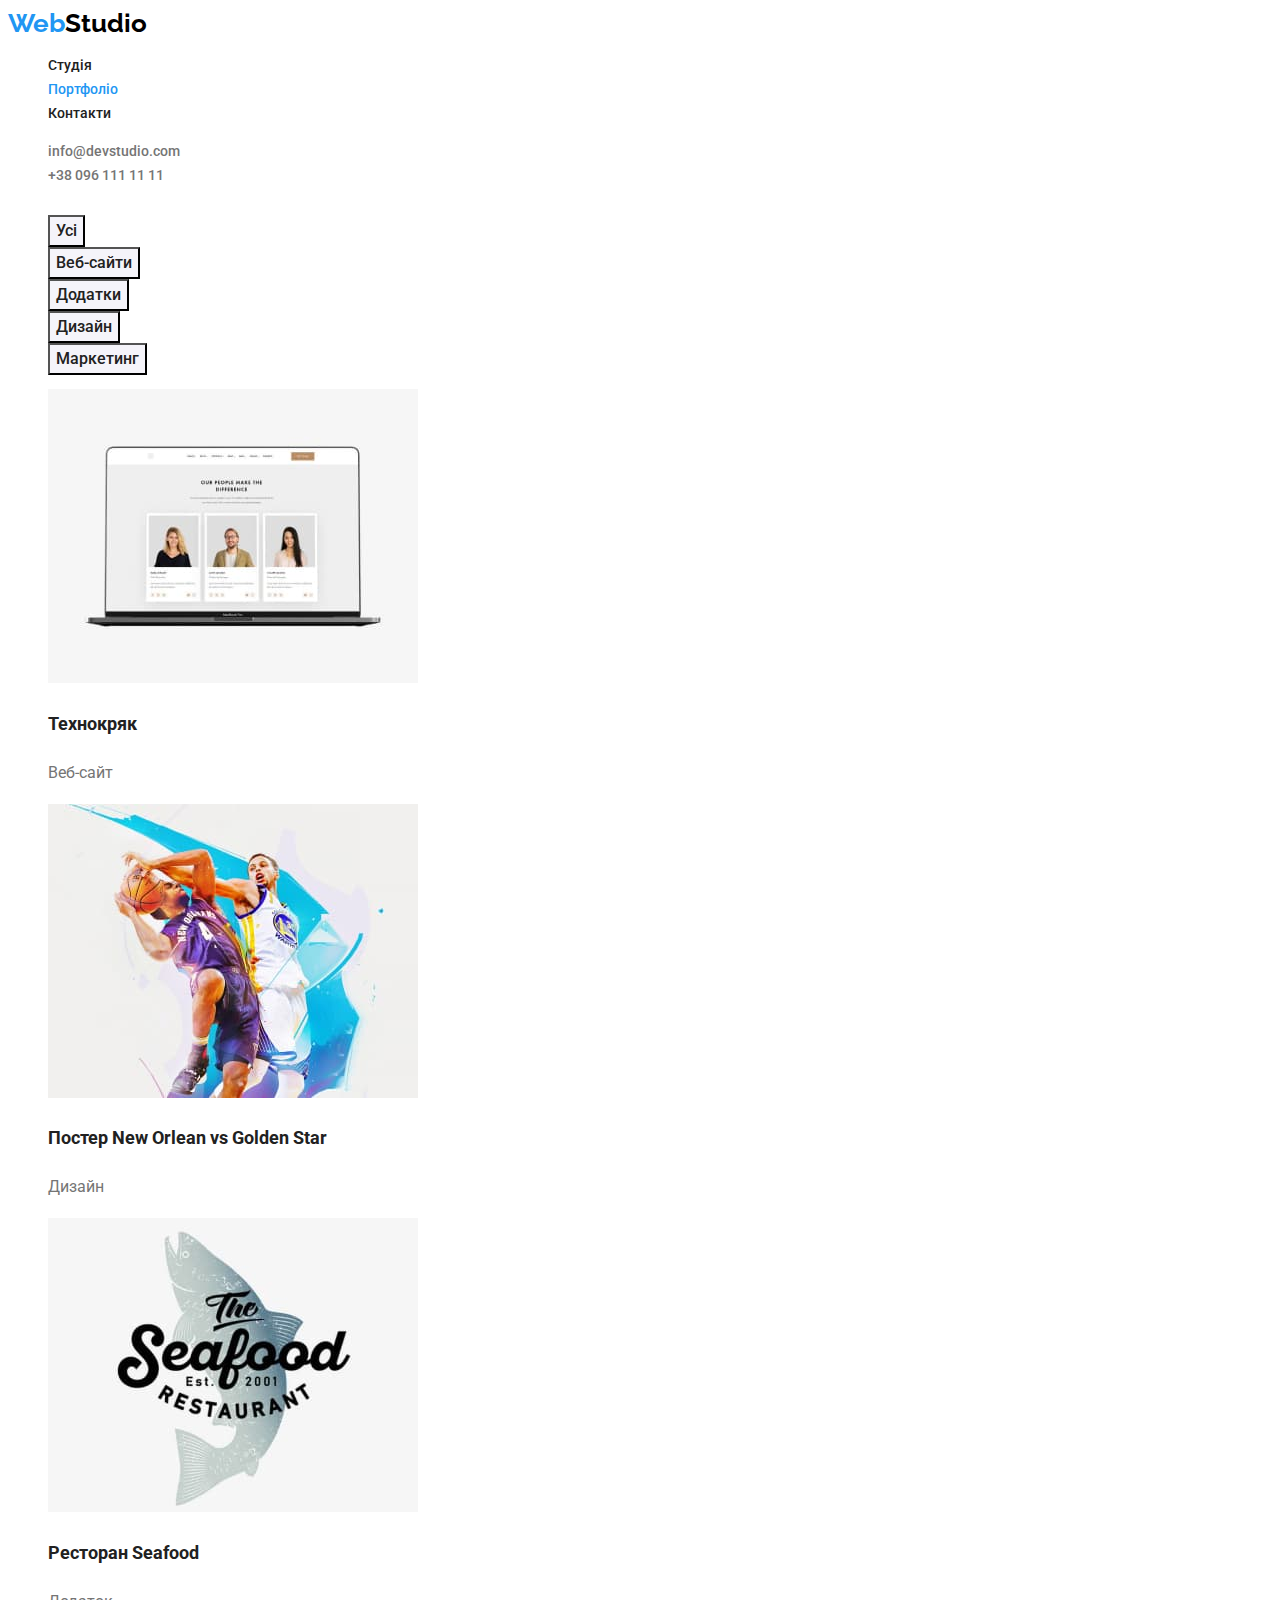
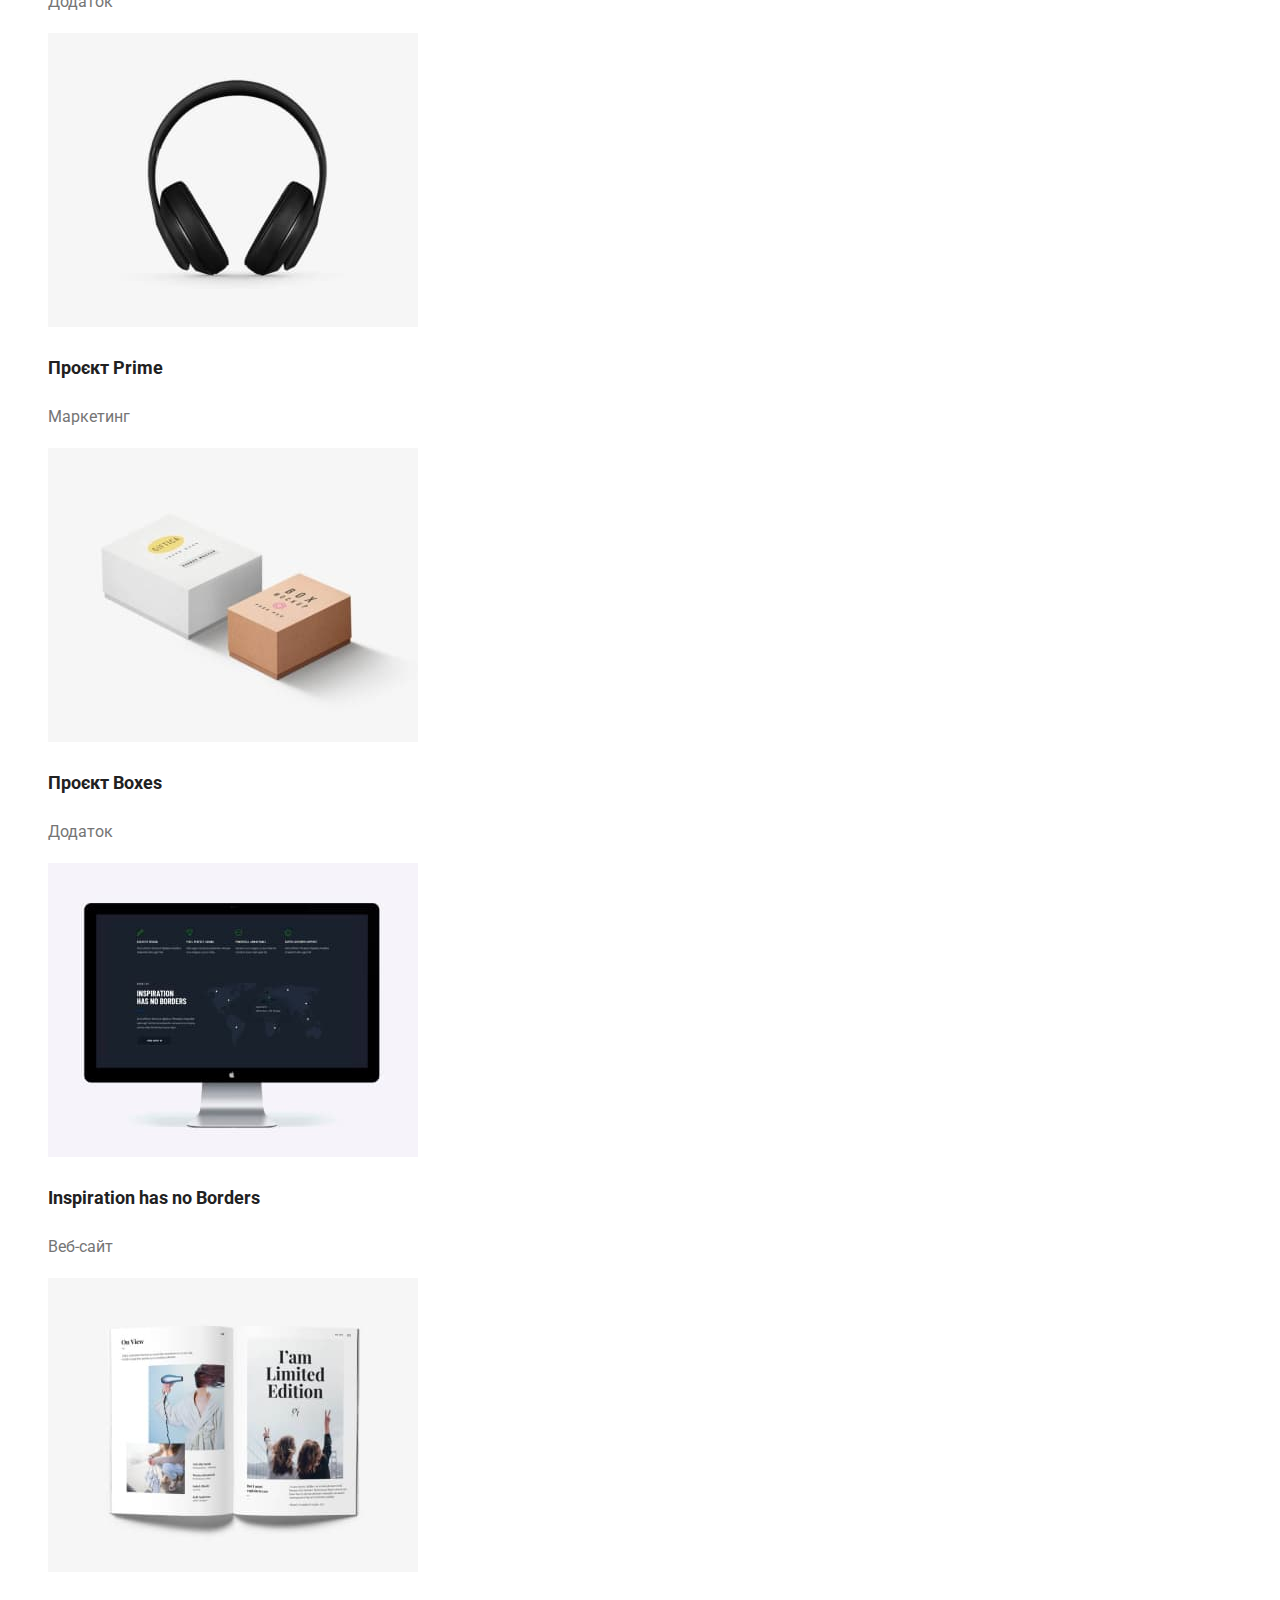
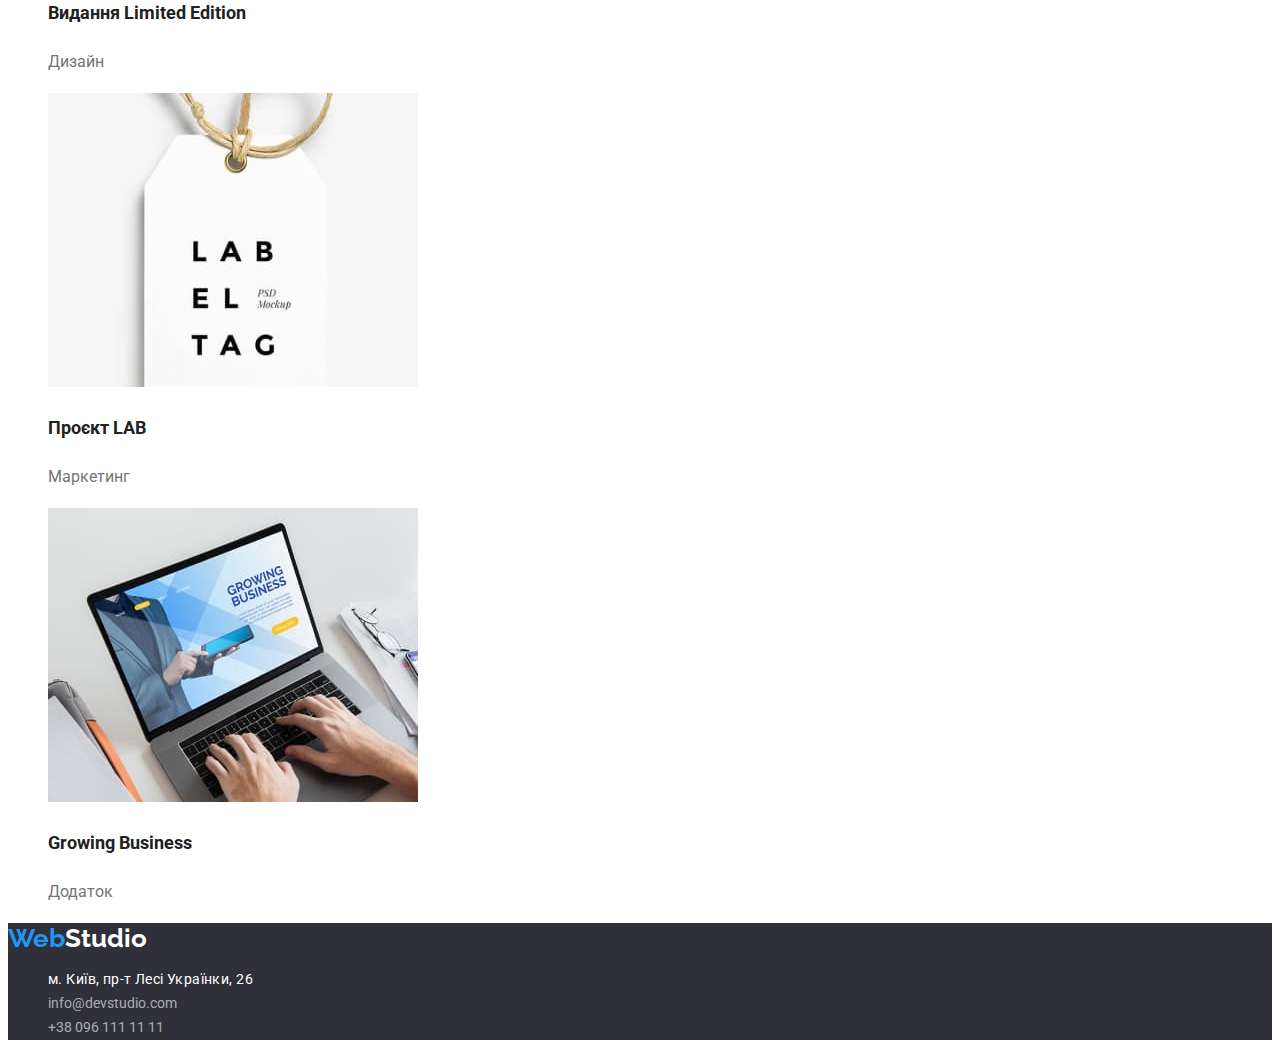
==== commit 4bbc57e7: "work" ====
--- a/portfolio.html
+++ b/portfolio.html
@@ -46,7 +46,7 @@
                     width="370"
                     height="294">
                     <h2 class="project-subtitle">Технокряк</h2>
-                    <p>Веб-сайт</p>
+                    <p class="project-desk">Веб-сайт</p>
                 </li>
                 <li>
                     <img src="./images/img9.jpg" 
@@ -54,7 +54,7 @@
                     width="370"
                     height="294">
                     <h2 class="project-subtitle">Постер New Orlean vs Golden Star</h2>
-                    <p>Дизайн</p>
+                    <p class="project-desk">Дизайн</p>
                 </li>
                 <li>
                     <img src="./images/img10.jpg" 
@@ -62,7 +62,7 @@
                     width="370"
                     height="294">
                     <h2 class="project-subtitle">Ресторан Seafood</h2>
-                    <p>Додаток</p>
+                    <p class="project-desk">Додаток</p>
                 </li>
                 <li>
                     <img src="./images/img11.jpg" 
@@ -70,7 +70,7 @@
                     width="370"
                     height="294">
                     <h2 class="project-subtitle">Проєкт Prime</h2>
-                    <p>Маркетинг</p>
+                    <p class="project-desk">Маркетинг</p>
                 </li>
                 <li>
                     <img src="./images/img12.jpg" 
@@ -78,7 +78,7 @@
                     width="370"
                     height="294">
                     <h2 class="project-subtitle">Проєкт Boxes</h2>
-                    <p>Додаток</p>
+                    <p class="project-desk">Додаток</p>
                 </li>
                 <li>
                     <img src="./images/img13.jpg" 
@@ -86,7 +86,7 @@
                     width="370"
                     height="294">
                     <h2 class="project-subtitle">Inspiration has no Borders</h2>
-                    <p>Веб-сайт</p>
+                    <p class="project-desk">Веб-сайт</p>
                 </li>
                 <li>
                     <img src="./images/img14.jpg" 
@@ -94,7 +94,7 @@
                     width="370"
                     height="294">
                     <h2 class="project-subtitle">Видання Limited Edition</h2>
-                    <p>Дизайн</p>
+                    <p class="project-desk">Дизайн</p>
                 </li>
                 <li>
                     <img src="./images/img15.jpg" 
@@ -102,7 +102,7 @@
                     width="370"
                     height="294">
                     <h2 class="project-subtitle">Проєкт LAB</h2>
-                    <p>Маркетинг</p>
+                    <p class="project-desk">Маркетинг</p>
                 </li>
                 <li>
                     <img src="./images/img16.jpg" 
@@ -110,7 +110,7 @@
                     width="370"
                     height="294">
                     <h2 class="project-subtitle">Growing Business</h2>
-                    <p>Додаток</p>
+                    <p class="project-desk">Додаток</p>
                 </li>
             </ul>
            
--- a/css/styles.css
+++ b/css/styles.css
@@ -43,7 +43,6 @@
     font-weight: 500;
     font-size: 14px;
     line-height: 1.14;
-    letter-spacing: 0.02em;
     text-decoration: none;
 }
 
@@ -61,7 +60,6 @@
     font-weight: 500;
     font-size: 14px;
     line-height: 1.14;
-    letter-spacing: 0.02em;
     text-decoration: none;
 }
 
@@ -80,17 +78,16 @@
     font-size: 44px;
     line-height: 1.36;
     text-align: center;
-    letter-spacing: 0.06em;
     text-transform: uppercase;
 }
 
 .hero-button {
+    font-family: inherit;
     background: var(--accent-color);
     color: var(--main-light-color);
     font-weight: 700;
     font-size: 16px;
     line-height: 1.875;
-    letter-spacing: 0.06em;
     cursor: pointer;
 }
 
@@ -137,7 +134,7 @@
 
 .logo-second {
     color: var(--main-light-color);
-    font-family: 'Raleway';
+    font-family: 'Raleway', sans-serif;
     font-style: normal;
     font-weight: 700;
     font-size: 26px;
@@ -147,36 +144,33 @@
 
 .footer-contacs .link {
     color: var(--footer-contacs-color);
-    font-family: 'Roboto';
-    font-style: normal;
-    font-weight: 400;
+    font-family: inherit;
+    font-style: normal;
+    font-size: 14px;
+    line-height: 1.71;
+    text-decoration: none;
+}
+
+.footer-contacs .link:hover,
+.footer-contacs .link:focus {
+    color: var(--accent-color);
+}
+
+
+.footer-contacs .links {
+    color: var(--main-light-color);
+    font-family: inherit;
+    font-style: normal;
     font-size: 14px;
     line-height: 1.71;
     letter-spacing: 0.03em;
     text-decoration: none;
-}
-
-.footer-contacs .link:hover,
-.footer-contacs .link:focus {
-    color: var(--accent-color);
-}
-
-
-.footer-contacs .links {
-    color: var(--main-light-color);
-    font-family: 'Roboto';
-    font-style: normal;
-    font-weight: 400;
-    font-size: 14px;
-    line-height: 1.71;
-    letter-spacing: 0.03em;
-    text-decoration: none;
 
 
 }
 
 .project-button {
-    font-family: 'Roboto';
+    font-family: inherit;
     font-style: normal;
     background: var(--team-bgr-color);
     color: var(--second-font-color);
@@ -197,7 +191,11 @@
     font-weight: 700;
     font-size: 18px;
     line-height: 2.0;
-    letter-spacing: 0.06em;
+}
+
+.project-desk {
+    font-size: 16px;
+    line-height: 1.875;
 }
 
 .visually-hidden {
